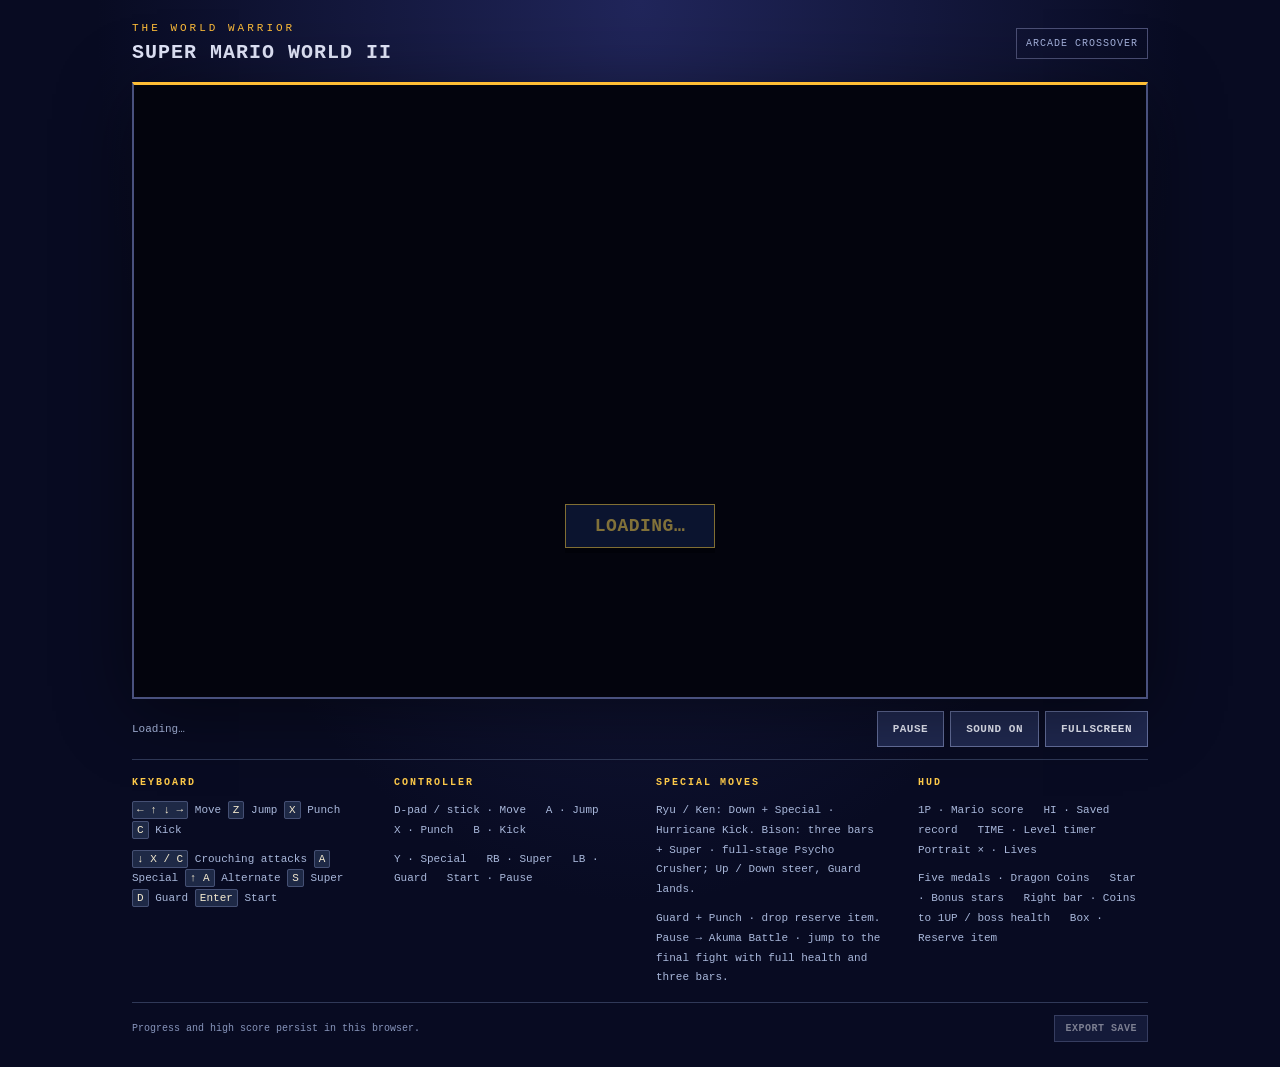
==== web/index.html @ 3e0c87c6 "Restore Mario counters in the arcade HUD" ====
<!doctype html>
<html lang="en">
<meta charset="utf-8">
<meta name="viewport" content="width=device-width,initial-scale=1">
<meta name="theme-color" content="#080b22">
<title>Super Mario World II — The World Warrior</title>
<link rel="stylesheet" href="style.css">
<main>
  <header><div><p class="eyebrow">THE WORLD WARRIOR</p><h1>SUPER MARIO WORLD II</h1></div><span class="tag">ARCADE CROSSOVER</span></header>
  <section id="cabinet" aria-label="Super Mario World II — The World Warrior">
    <canvas id="screen" width="256" height="224" tabindex="0" aria-label="Game screen. Press Enter to start. Arrow keys move, Z jumps, X punches, A performs a special, S performs a super."></canvas>
    <button id="play" class="play" disabled>LOADING…</button>
  </section>
  <nav aria-label="Game controls"><span id="status" role="status">Loading…</span><div><button id="pause">PAUSE</button><button id="mute">SOUND ON</button><button id="fullscreen">FULLSCREEN</button></div></nav>
  <section class="controls" aria-label="How to play">
    <p><strong>KEYBOARD</strong><span><kbd>← ↑ ↓ →</kbd> Move <kbd>Z</kbd> Jump <kbd>X</kbd> Punch <kbd>C</kbd> Kick</span><span><kbd>↓ X / C</kbd> Crouching attacks <kbd>A</kbd> Special <kbd>↑ A</kbd> Alternate <kbd>S</kbd> Super <kbd>D</kbd> Guard <kbd>Enter</kbd> Start</span></p>
    <p><strong>CONTROLLER</strong><span>D-pad / stick · Move &nbsp; A · Jump &nbsp; X · Punch &nbsp; B · Kick</span><span>Y · Special &nbsp; RB · Super &nbsp; LB · Guard &nbsp; Start · Pause</span></p>
    <p><strong>SPECIAL MOVES</strong><span>Ryu / Ken: Down + Special · Hurricane Kick. Bison: three bars + Super · full-stage Psycho Crusher; Up / Down steer, Guard lands.</span><span>Guard + Punch · drop reserve item. Pause → Akuma Battle · jump to the final fight with full health and three bars.</span></p>
    <p><strong>HUD</strong><span>1P · Mario score &nbsp; HI · Saved record &nbsp; TIME · Level timer &nbsp; Portrait × · Lives</span><span>Five medals · Dragon Coins &nbsp; Star · Bonus stars &nbsp; Right bar · Coins to 1UP / boss health &nbsp; Box · Reserve item</span></p>
  </section>
  <footer><span id="save-status">Progress and high score persist in this browser.</span><button id="export" disabled>EXPORT SAVE</button></footer>
</main>
<script type="module" src="app.mjs"></script>
</html>
---- web/style.css ----
:root{color-scheme:dark;font-family:ui-monospace,SFMono-Regular,Consolas,monospace;background:#080b22;color:#e4e8fc}
*{box-sizing:border-box}body{margin:0;background:radial-gradient(ellipse at top,#20255a,transparent 60%);min-height:100vh}main{max-width:1080px;margin:auto;padding:22px 32px}header{display:flex;align-items:center;justify-content:space-between;margin-bottom:18px;gap:12px}.eyebrow{color:#ffbd39;font-size:11px;letter-spacing:3px;margin:0 0 7px}h1{font-size:20px;letter-spacing:1px;margin:0;font-weight:900}.tag{font-size:10px;letter-spacing:1px;border:1px solid #4b4f75;padding:9px;color:#a5b2dd}
#cabinet{position:relative;display:flex;align-items:center;justify-content:center;min-height:224px;background:#03040d;border:2px solid #49517e;border-top:3px solid #ffbe35;box-shadow:0 12px 70px #0007}canvas{display:block;width:auto;height:min(68vh,672px);max-width:100%;aspect-ratio:256/224;object-fit:contain;image-rendering:pixelated;outline:none}canvas:focus-visible{outline:1px solid #ffcd46;outline-offset:-2px}.play{position:absolute;top:72%;left:50%;transform:translate(-50%,-50%);font-size:18px;min-width:150px;background:#142452;border-color:#ffda59;color:#ffdd66;box-shadow:0 5px 0 #0008}button{font:inherit;font-size:11px;font-weight:bold;letter-spacing:.5px;cursor:pointer;color:#eff2ff;background:#202951;border:1px solid #65709e;padding:11px 15px}button:hover{color:#ffe06b;border-color:#ffcf4f}button:focus-visible{outline:2px solid #ffe173;outline-offset:3px}button:disabled{opacity:.5;cursor:wait}[hidden]{display:none!important}
nav{display:flex;justify-content:space-between;align-items:center;padding:12px 0;border-bottom:1px solid #303958;gap:10px}nav>div{display:flex;gap:6px}#status{font-size:11px;color:#a9b8df}#status[data-error]{color:#ff8e86}.controls{display:flex;gap:32px;padding:14px 0}.controls p{flex:1;margin:0;display:flex;flex-direction:column;gap:9px;font-size:11px;line-height:1.8;color:#a9b8db}.controls strong{font-size:10px;letter-spacing:2px;color:#ffcb4a}kbd{font:inherit;color:#f5ebd0;background:#1e2946;border:1px solid #455074;padding:2px 4px;border-radius:2px}footer{display:flex;justify-content:space-between;align-items:center;gap:16px;color:#8795bb;font-size:10px;border-top:1px solid #303958;padding-top:12px}footer button{font-size:10px;padding:7px 10px}#cabinet:fullscreen{border:0;width:100vw;height:100vh}#cabinet:fullscreen canvas{height:100vh;width:auto;max-width:100vw}
@media(max-width:700px){main{padding:16px 12px}h1{font-size:15px}.tag{display:none}canvas{width:100%;height:auto;max-height:70vh}nav{flex-wrap:wrap}.controls{flex-direction:column;gap:18px}nav button{padding:10px}footer{align-items:flex-start}}
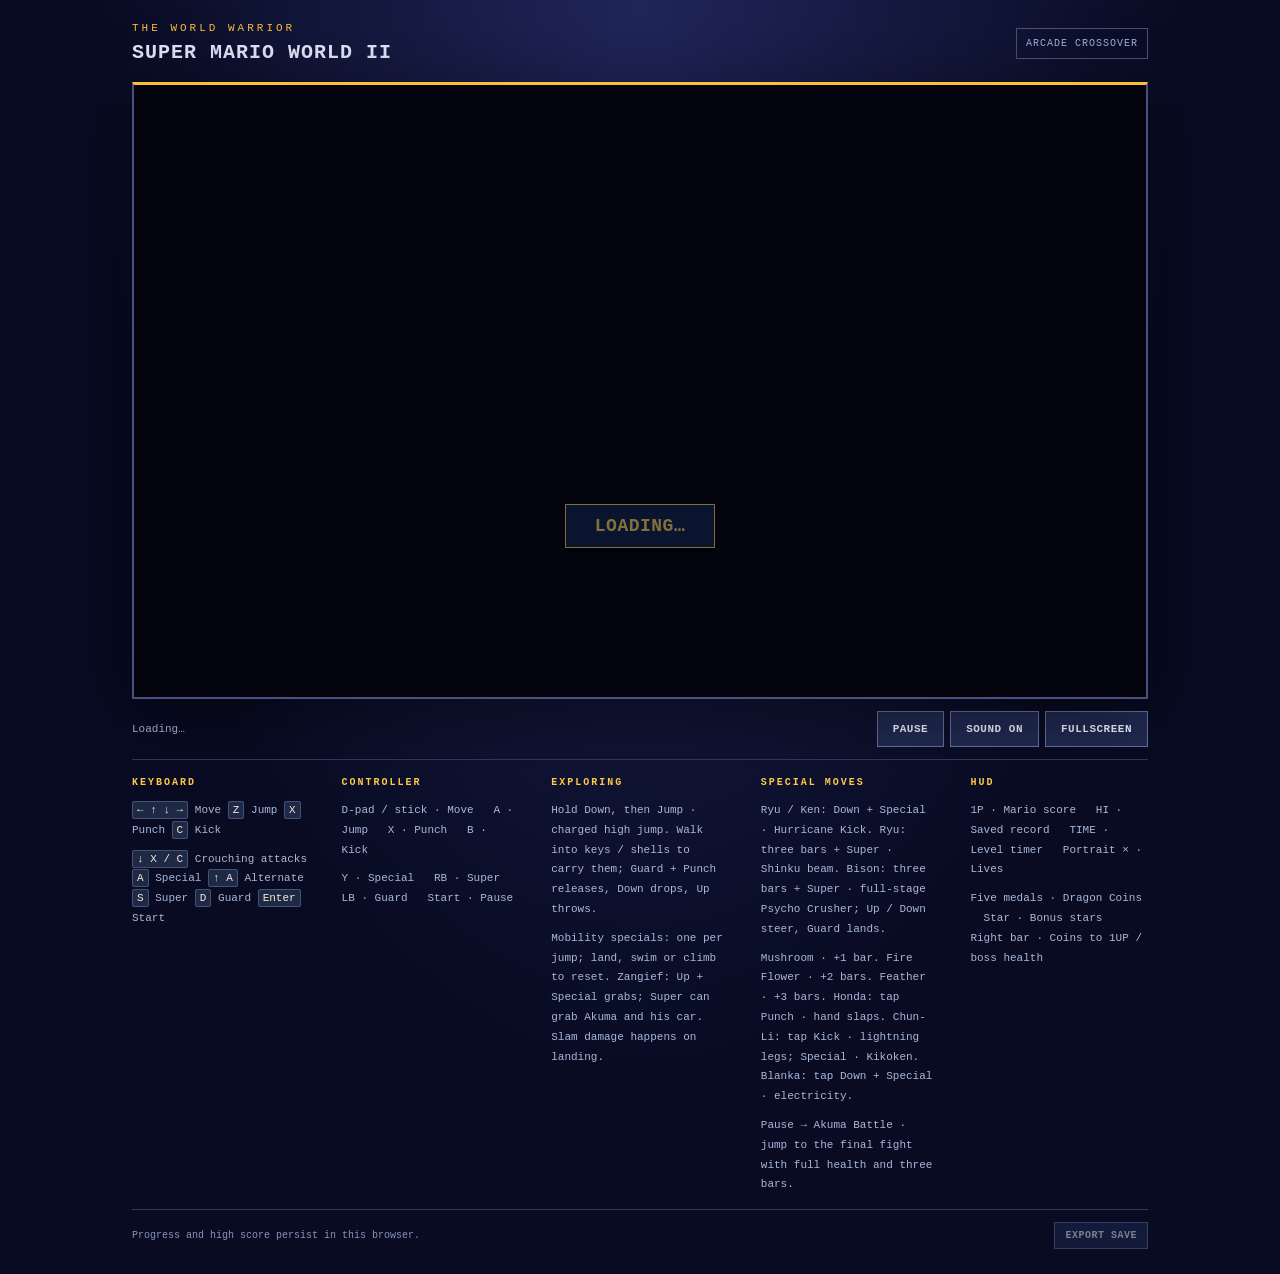
==== commit b8892a47: "Fix fighter specials, grounded animation, grapples and final battle pacing" ====
--- a/web/index.html
+++ b/web/index.html
@@ -15,8 +15,9 @@
   <section class="controls" aria-label="How to play">
     <p><strong>KEYBOARD</strong><span><kbd>← ↑ ↓ →</kbd> Move <kbd>Z</kbd> Jump <kbd>X</kbd> Punch <kbd>C</kbd> Kick</span><span><kbd>↓ X / C</kbd> Crouching attacks <kbd>A</kbd> Special <kbd>↑ A</kbd> Alternate <kbd>S</kbd> Super <kbd>D</kbd> Guard <kbd>Enter</kbd> Start</span></p>
     <p><strong>CONTROLLER</strong><span>D-pad / stick · Move &nbsp; A · Jump &nbsp; X · Punch &nbsp; B · Kick</span><span>Y · Special &nbsp; RB · Super &nbsp; LB · Guard &nbsp; Start · Pause</span></p>
-    <p><strong>SPECIAL MOVES</strong><span>Ryu / Ken: Down + Special · Hurricane Kick. Bison: three bars + Super · full-stage Psycho Crusher; Up / Down steer, Guard lands.</span><span>Guard + Punch · drop reserve item. Pause → Akuma Battle · jump to the final fight with full health and three bars.</span></p>
-    <p><strong>HUD</strong><span>1P · Mario score &nbsp; HI · Saved record &nbsp; TIME · Level timer &nbsp; Portrait × · Lives</span><span>Five medals · Dragon Coins &nbsp; Star · Bonus stars &nbsp; Right bar · Coins to 1UP / boss health &nbsp; Box · Reserve item</span></p>
+    <p><strong>EXPLORING</strong><span>Hold Down, then Jump · charged high jump. Walk into keys / shells to carry them; Guard + Punch releases, Down drops, Up throws.</span><span>Mobility specials: one per jump; land, swim or climb to reset. Zangief: Up + Special grabs; Super can grab Akuma and his car. Slam damage happens on landing.</span></p>
+    <p><strong>SPECIAL MOVES</strong><span>Ryu / Ken: Down + Special · Hurricane Kick. Ryu: three bars + Super · Shinku beam. Bison: three bars + Super · full-stage Psycho Crusher; Up / Down steer, Guard lands.</span><span>Mushroom · +1 bar. Fire Flower · +2 bars. Feather · +3 bars. Honda: tap Punch · hand slaps. Chun-Li: tap Kick · lightning legs; Special · Kikoken. Blanka: tap Down + Special · electricity.</span><span>Pause → Akuma Battle · jump to the final fight with full health and three bars.</span></p>
+    <p><strong>HUD</strong><span>1P · Mario score &nbsp; HI · Saved record &nbsp; TIME · Level timer &nbsp; Portrait × · Lives</span><span>Five medals · Dragon Coins &nbsp; Star · Bonus stars &nbsp; Right bar · Coins to 1UP / boss health</span></p>
   </section>
   <footer><span id="save-status">Progress and high score persist in this browser.</span><button id="export" disabled>EXPORT SAVE</button></footer>
 </main>
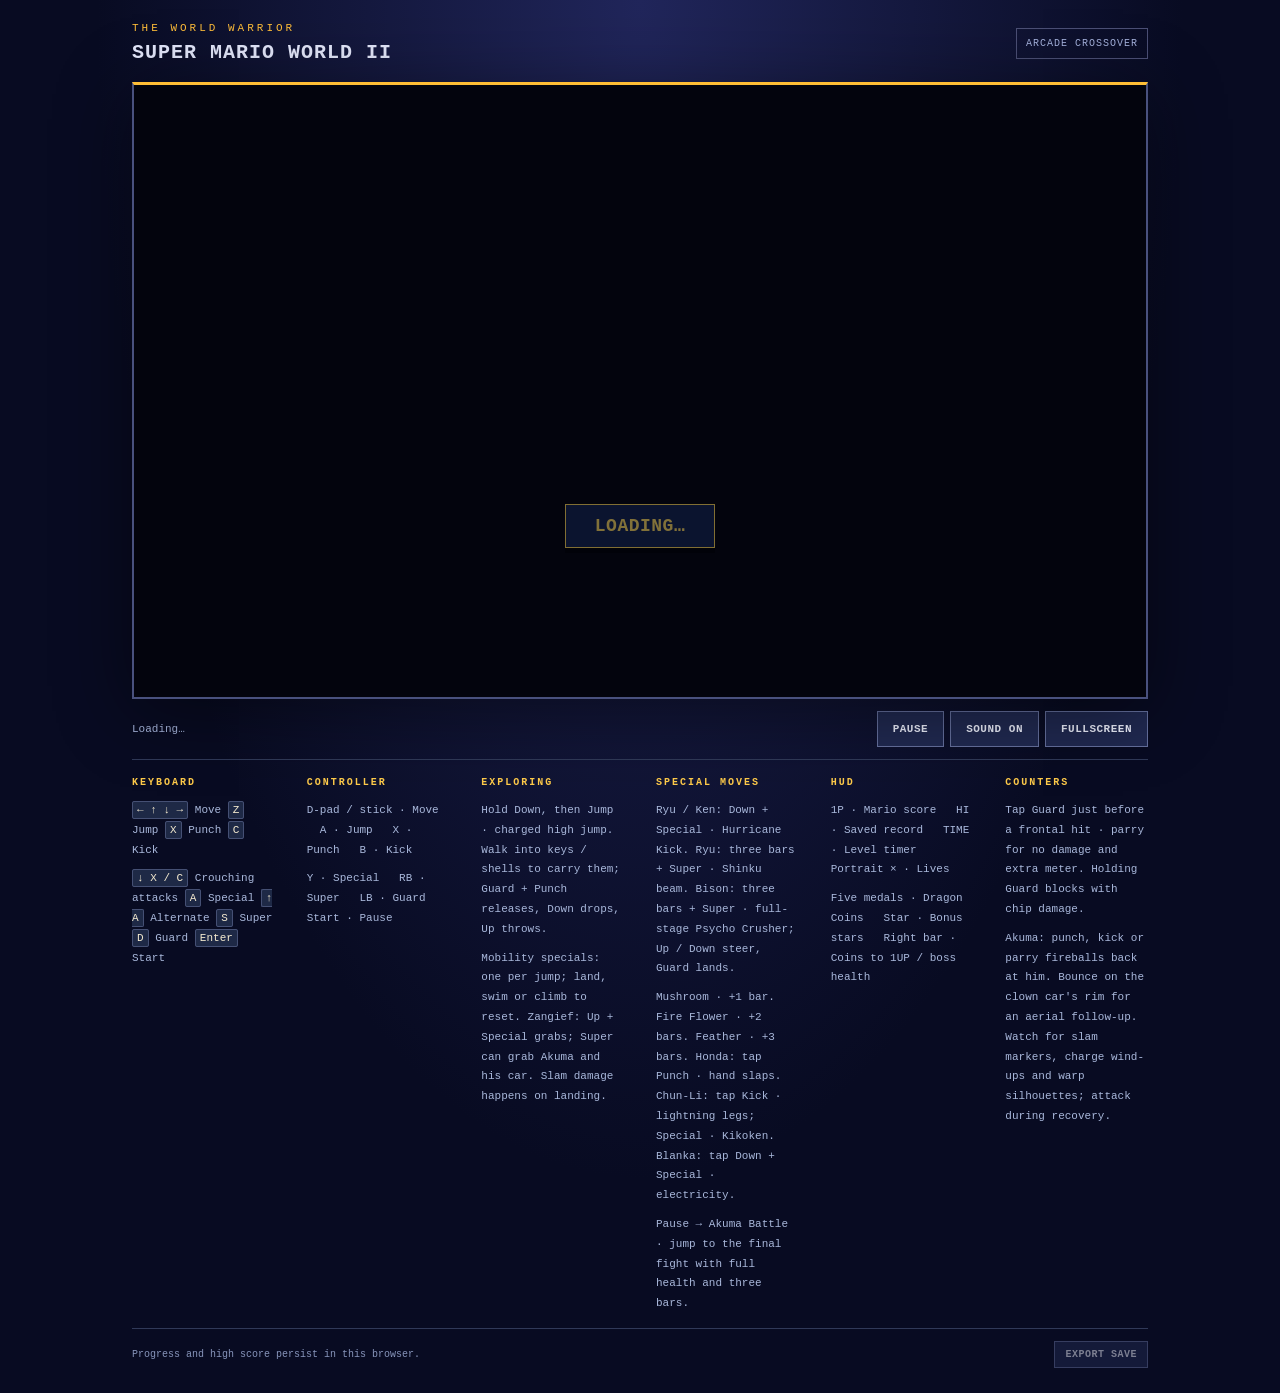
==== commit 772d2ac0: "Polish fighter animation and add phased Akuma battle with counters" ====
--- a/web/index.html
+++ b/web/index.html
@@ -18,6 +18,7 @@
     <p><strong>EXPLORING</strong><span>Hold Down, then Jump · charged high jump. Walk into keys / shells to carry them; Guard + Punch releases, Down drops, Up throws.</span><span>Mobility specials: one per jump; land, swim or climb to reset. Zangief: Up + Special grabs; Super can grab Akuma and his car. Slam damage happens on landing.</span></p>
     <p><strong>SPECIAL MOVES</strong><span>Ryu / Ken: Down + Special · Hurricane Kick. Ryu: three bars + Super · Shinku beam. Bison: three bars + Super · full-stage Psycho Crusher; Up / Down steer, Guard lands.</span><span>Mushroom · +1 bar. Fire Flower · +2 bars. Feather · +3 bars. Honda: tap Punch · hand slaps. Chun-Li: tap Kick · lightning legs; Special · Kikoken. Blanka: tap Down + Special · electricity.</span><span>Pause → Akuma Battle · jump to the final fight with full health and three bars.</span></p>
     <p><strong>HUD</strong><span>1P · Mario score &nbsp; HI · Saved record &nbsp; TIME · Level timer &nbsp; Portrait × · Lives</span><span>Five medals · Dragon Coins &nbsp; Star · Bonus stars &nbsp; Right bar · Coins to 1UP / boss health</span></p>
+    <p><strong>COUNTERS</strong><span>Tap Guard just before a frontal hit · parry for no damage and extra meter. Holding Guard blocks with chip damage.</span><span>Akuma: punch, kick or parry fireballs back at him. Bounce on the clown car's rim for an aerial follow-up. Watch for slam markers, charge wind-ups and warp silhouettes; attack during recovery.</span></p>
   </section>
   <footer><span id="save-status">Progress and high score persist in this browser.</span><button id="export" disabled>EXPORT SAVE</button></footer>
 </main>
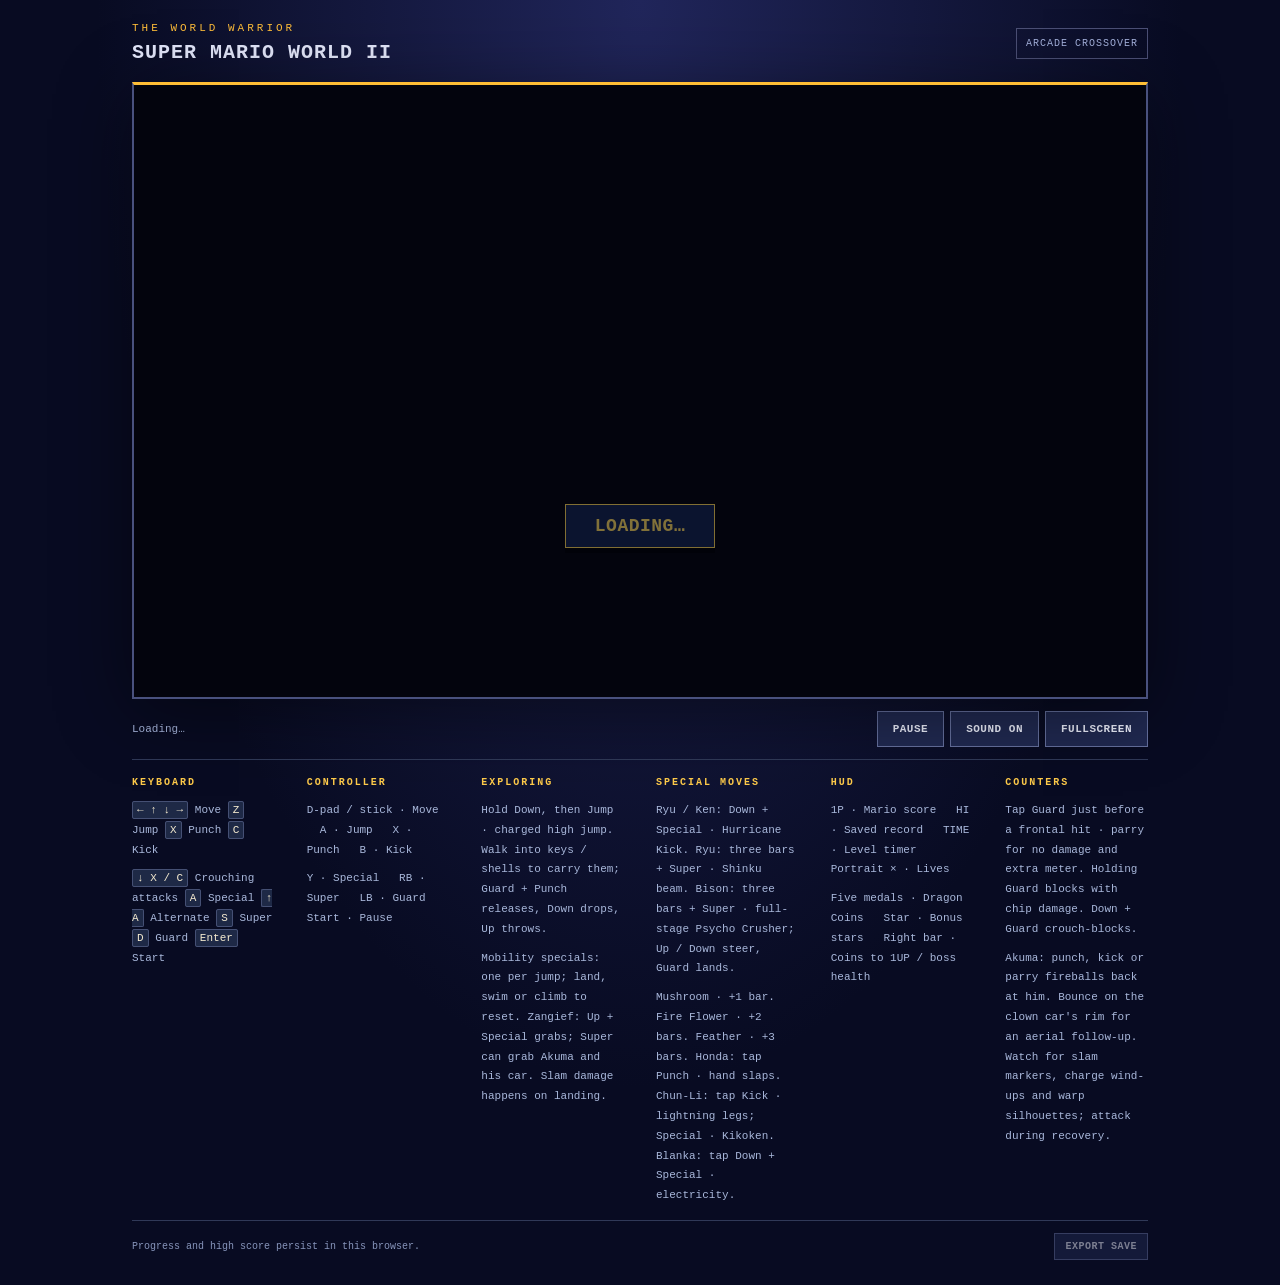
==== commit b1e065f7: "Add fighter endings, phone controls and debug-gated menus" ====
--- a/web/index.html
+++ b/web/index.html
@@ -1,7 +1,9 @@
 <!doctype html>
 <html lang="en">
 <meta charset="utf-8">
-<meta name="viewport" content="width=device-width,initial-scale=1">
+<meta name="viewport" content="width=device-width,initial-scale=1,viewport-fit=cover">
+<meta name="apple-mobile-web-app-capable" content="yes">
+<meta name="apple-mobile-web-app-status-bar-style" content="black-translucent">
 <meta name="theme-color" content="#080b22">
 <title>Super Mario World II — The World Warrior</title>
 <link rel="stylesheet" href="style.css">
@@ -10,15 +12,23 @@
   <section id="cabinet" aria-label="Super Mario World II — The World Warrior">
     <canvas id="screen" width="256" height="224" tabindex="0" aria-label="Game screen. Press Enter to start. Arrow keys move, Z jumps, X punches, A performs a special, S performs a super."></canvas>
     <button id="play" class="play" disabled>LOADING…</button>
+    <div id="touch-controls" hidden aria-label="Touch game controls">
+      <div class="touch-menu"><button data-key="Escape" aria-label="Back">BACK</button><button data-key="Enter" aria-label="Start or pause">START</button><button id="touch-expand" aria-label="Expand or restore game">EXPAND</button></div>
+      <div class="touch-dpad" data-dpad aria-label="Movement pad; slide for diagonals">
+        <button data-key="ArrowUp" aria-label="Up">▲</button><button data-key="ArrowLeft" aria-label="Left">◀</button><span></span><button data-key="ArrowRight" aria-label="Right">▶</button><button data-key="ArrowDown" aria-label="Down">▼</button>
+      </div>
+      <div class="touch-actions"><button data-key="KeyD">GUARD</button><button data-key="KeyA">SPECIAL</button><button data-key="KeyS">SUPER</button><button data-key="KeyX">PUNCH</button><button data-key="KeyC">KICK</button><button data-key="KeyZ" class="touch-jump">JUMP</button></div>
+    </div>
   </section>
   <nav aria-label="Game controls"><span id="status" role="status">Loading…</span><div><button id="pause">PAUSE</button><button id="mute">SOUND ON</button><button id="fullscreen">FULLSCREEN</button></div></nav>
   <section class="controls" aria-label="How to play">
+    <p class="phone-help"><strong>TOUCH</strong><span>Hold the direction pad and an attack together. Slide diagonally for special motions. START opens menus; JUMP confirms. Turn your phone sideways for a larger play area.</span></p>
     <p><strong>KEYBOARD</strong><span><kbd>← ↑ ↓ →</kbd> Move <kbd>Z</kbd> Jump <kbd>X</kbd> Punch <kbd>C</kbd> Kick</span><span><kbd>↓ X / C</kbd> Crouching attacks <kbd>A</kbd> Special <kbd>↑ A</kbd> Alternate <kbd>S</kbd> Super <kbd>D</kbd> Guard <kbd>Enter</kbd> Start</span></p>
     <p><strong>CONTROLLER</strong><span>D-pad / stick · Move &nbsp; A · Jump &nbsp; X · Punch &nbsp; B · Kick</span><span>Y · Special &nbsp; RB · Super &nbsp; LB · Guard &nbsp; Start · Pause</span></p>
     <p><strong>EXPLORING</strong><span>Hold Down, then Jump · charged high jump. Walk into keys / shells to carry them; Guard + Punch releases, Down drops, Up throws.</span><span>Mobility specials: one per jump; land, swim or climb to reset. Zangief: Up + Special grabs; Super can grab Akuma and his car. Slam damage happens on landing.</span></p>
-    <p><strong>SPECIAL MOVES</strong><span>Ryu / Ken: Down + Special · Hurricane Kick. Ryu: three bars + Super · Shinku beam. Bison: three bars + Super · full-stage Psycho Crusher; Up / Down steer, Guard lands.</span><span>Mushroom · +1 bar. Fire Flower · +2 bars. Feather · +3 bars. Honda: tap Punch · hand slaps. Chun-Li: tap Kick · lightning legs; Special · Kikoken. Blanka: tap Down + Special · electricity.</span><span>Pause → Akuma Battle · jump to the final fight with full health and three bars.</span></p>
+    <p><strong>SPECIAL MOVES</strong><span>Ryu / Ken: Down + Special · Hurricane Kick. Ryu: three bars + Super · Shinku beam. Bison: three bars + Super · full-stage Psycho Crusher; Up / Down steer, Guard lands.</span><span>Mushroom · +1 bar. Fire Flower · +2 bars. Feather · +3 bars. Honda: tap Punch · hand slaps. Chun-Li: tap Kick · lightning legs; Special · Kikoken. Blanka: tap Down + Special · electricity.</span><span data-debug hidden>Pause → Akuma Battle · jump to the final fight with full health and three bars.</span></p>
     <p><strong>HUD</strong><span>1P · Mario score &nbsp; HI · Saved record &nbsp; TIME · Level timer &nbsp; Portrait × · Lives</span><span>Five medals · Dragon Coins &nbsp; Star · Bonus stars &nbsp; Right bar · Coins to 1UP / boss health</span></p>
-    <p><strong>COUNTERS</strong><span>Tap Guard just before a frontal hit · parry for no damage and extra meter. Holding Guard blocks with chip damage.</span><span>Akuma: punch, kick or parry fireballs back at him. Bounce on the clown car's rim for an aerial follow-up. Watch for slam markers, charge wind-ups and warp silhouettes; attack during recovery.</span></p>
+    <p><strong>COUNTERS</strong><span>Tap Guard just before a frontal hit · parry for no damage and extra meter. Holding Guard blocks with chip damage. Down + Guard crouch-blocks.</span><span>Akuma: punch, kick or parry fireballs back at him. Bounce on the clown car's rim for an aerial follow-up. Watch for slam markers, charge wind-ups and warp silhouettes; attack during recovery.</span></p>
   </section>
   <footer><span id="save-status">Progress and high score persist in this browser.</span><button id="export" disabled>EXPORT SAVE</button></footer>
 </main>
--- a/web/style.css
+++ b/web/style.css
@@ -3,3 +3,34 @@
 #cabinet{position:relative;display:flex;align-items:center;justify-content:center;min-height:224px;background:#03040d;border:2px solid #49517e;border-top:3px solid #ffbe35;box-shadow:0 12px 70px #0007}canvas{display:block;width:auto;height:min(68vh,672px);max-width:100%;aspect-ratio:256/224;object-fit:contain;image-rendering:pixelated;outline:none}canvas:focus-visible{outline:1px solid #ffcd46;outline-offset:-2px}.play{position:absolute;top:72%;left:50%;transform:translate(-50%,-50%);font-size:18px;min-width:150px;background:#142452;border-color:#ffda59;color:#ffdd66;box-shadow:0 5px 0 #0008}button{font:inherit;font-size:11px;font-weight:bold;letter-spacing:.5px;cursor:pointer;color:#eff2ff;background:#202951;border:1px solid #65709e;padding:11px 15px}button:hover{color:#ffe06b;border-color:#ffcf4f}button:focus-visible{outline:2px solid #ffe173;outline-offset:3px}button:disabled{opacity:.5;cursor:wait}[hidden]{display:none!important}
 nav{display:flex;justify-content:space-between;align-items:center;padding:12px 0;border-bottom:1px solid #303958;gap:10px}nav>div{display:flex;gap:6px}#status{font-size:11px;color:#a9b8df}#status[data-error]{color:#ff8e86}.controls{display:flex;gap:32px;padding:14px 0}.controls p{flex:1;margin:0;display:flex;flex-direction:column;gap:9px;font-size:11px;line-height:1.8;color:#a9b8db}.controls strong{font-size:10px;letter-spacing:2px;color:#ffcb4a}kbd{font:inherit;color:#f5ebd0;background:#1e2946;border:1px solid #455074;padding:2px 4px;border-radius:2px}footer{display:flex;justify-content:space-between;align-items:center;gap:16px;color:#8795bb;font-size:10px;border-top:1px solid #303958;padding-top:12px}footer button{font-size:10px;padding:7px 10px}#cabinet:fullscreen{border:0;width:100vw;height:100vh}#cabinet:fullscreen canvas{height:100vh;width:auto;max-width:100vw}
 @media(max-width:700px){main{padding:16px 12px}h1{font-size:15px}.tag{display:none}canvas{width:100%;height:auto;max-height:70vh}nav{flex-wrap:wrap}.controls{flex-direction:column;gap:18px}nav button{padding:10px}footer{align-items:flex-start}}
+.phone-help{display:none!important}
+#touch-controls{touch-action:none;user-select:none;-webkit-user-select:none;-webkit-touch-callout:none}
+#touch-controls button,.touch-dpad{touch-action:none}
+.phone .phone-help{display:flex!important}
+.phone main{padding:12px max(10px,env(safe-area-inset-right)) max(12px,env(safe-area-inset-bottom)) max(10px,env(safe-area-inset-left))}
+.phone header{margin-bottom:10px}.phone header h1{font-size:14px}.phone .tag{display:none}
+.phone #cabinet{flex-direction:column;overflow:hidden;touch-action:none}
+.phone #screen{width:100%;height:auto;max-height:58svh;flex:none}
+.phone .play{top:38%;z-index:3;min-height:48px}
+.phone #touch-controls{width:100%;display:grid;grid-template-columns:1fr 1.25fr;grid-template-rows:44px 144px;align-items:center;gap:8px;padding:8px 8px max(10px,env(safe-area-inset-bottom));background:#0d142a}
+.touch-menu{grid-column:1/-1;display:flex;gap:8px;justify-content:center}
+.touch-menu button{padding:7px 14px;min-width:64px;min-height:44px;font-size:10px}
+.touch-dpad{width:144px;height:144px;display:grid;grid-template-columns:repeat(3,48px);grid-template-rows:repeat(3,48px);border-radius:50%;background:#1c2543;justify-self:center}
+.touch-dpad button{padding:0;font-size:20px;background:#313b60;border:1px solid #69789b;min-width:44px;min-height:44px}
+.touch-dpad button:first-child{grid-column:2}.touch-dpad button:nth-child(2){grid-column:1;grid-row:2}.touch-dpad span{grid-column:2;grid-row:2;background:#313b60}.touch-dpad button:nth-child(4){grid-column:3;grid-row:2}.touch-dpad button:last-child{grid-column:2;grid-row:3}
+.touch-actions{display:grid;grid-template-columns:repeat(3,minmax(44px,1fr));gap:7px;max-width:228px;width:100%;justify-self:end}
+.touch-actions button{padding:0 2px;min-width:44px;height:56px;border-radius:12px;font-size:9px;letter-spacing:0;color:#e8eaff;background:#273963;border:2px solid #6379a5;box-shadow:0 3px 0 #060913}
+.touch-actions .touch-jump{color:#fff2bd;background:#634924;border-color:#e2b450}.touch-actions [data-key=KeyS]{background:#532c66;border-color:#bd7ee1}
+#touch-controls button.pressed{background:#6579ad;border-color:#fff4bc;color:#fff;transform:translateY(2px);box-shadow:none}
+.game-expanded{overflow:hidden}#cabinet.expanded{position:fixed;inset:0;z-index:100;width:100%;height:100dvh;border:0;padding:env(safe-area-inset-top) env(safe-area-inset-right) env(safe-area-inset-bottom) env(safe-area-inset-left)}
+@media(orientation:landscape){
+ .phone main{padding-top:6px}.phone header,.phone nav #status{display:none}
+ .phone #cabinet,.phone #cabinet:fullscreen{display:grid;grid-template-columns:minmax(146px,1fr) auto minmax(174px,1fr);height:calc(100svh - 58px);min-height:224px;padding:0 max(6px,env(safe-area-inset-right)) 0 max(6px,env(safe-area-inset-left))}
+ .phone #cabinet.expanded,.phone #cabinet:fullscreen{height:100dvh;padding-top:env(safe-area-inset-top);padding-bottom:env(safe-area-inset-bottom)}
+ .phone #screen{grid-column:2;grid-row:1;height:100%;width:auto;max-width:calc(100vw - 336px - env(safe-area-inset-left) - env(safe-area-inset-right));max-height:100%;object-fit:contain}
+ .phone #touch-controls{display:contents}.phone .touch-dpad{grid-column:1;grid-row:1;align-self:center;transform:translateY(15px)}
+ .phone .touch-menu{position:absolute;left:max(12px,env(safe-area-inset-left));top:12px;gap:4px;max-width:142px;flex-wrap:wrap}.phone .touch-menu button{font-size:9px;padding:6px;min-width:60px}
+ .phone .touch-actions{grid-column:3;grid-row:1;padding-left:8px;align-self:center}
+ .phone .play{top:50%;font-size:14px;min-width:120px}.phone nav{padding:8px 0;justify-content:center}
+}
+@media(orientation:portrait){.phone #cabinet.expanded #screen,.phone #cabinet:fullscreen #screen{max-height:calc(100dvh - 232px - env(safe-area-inset-top) - env(safe-area-inset-bottom))}}
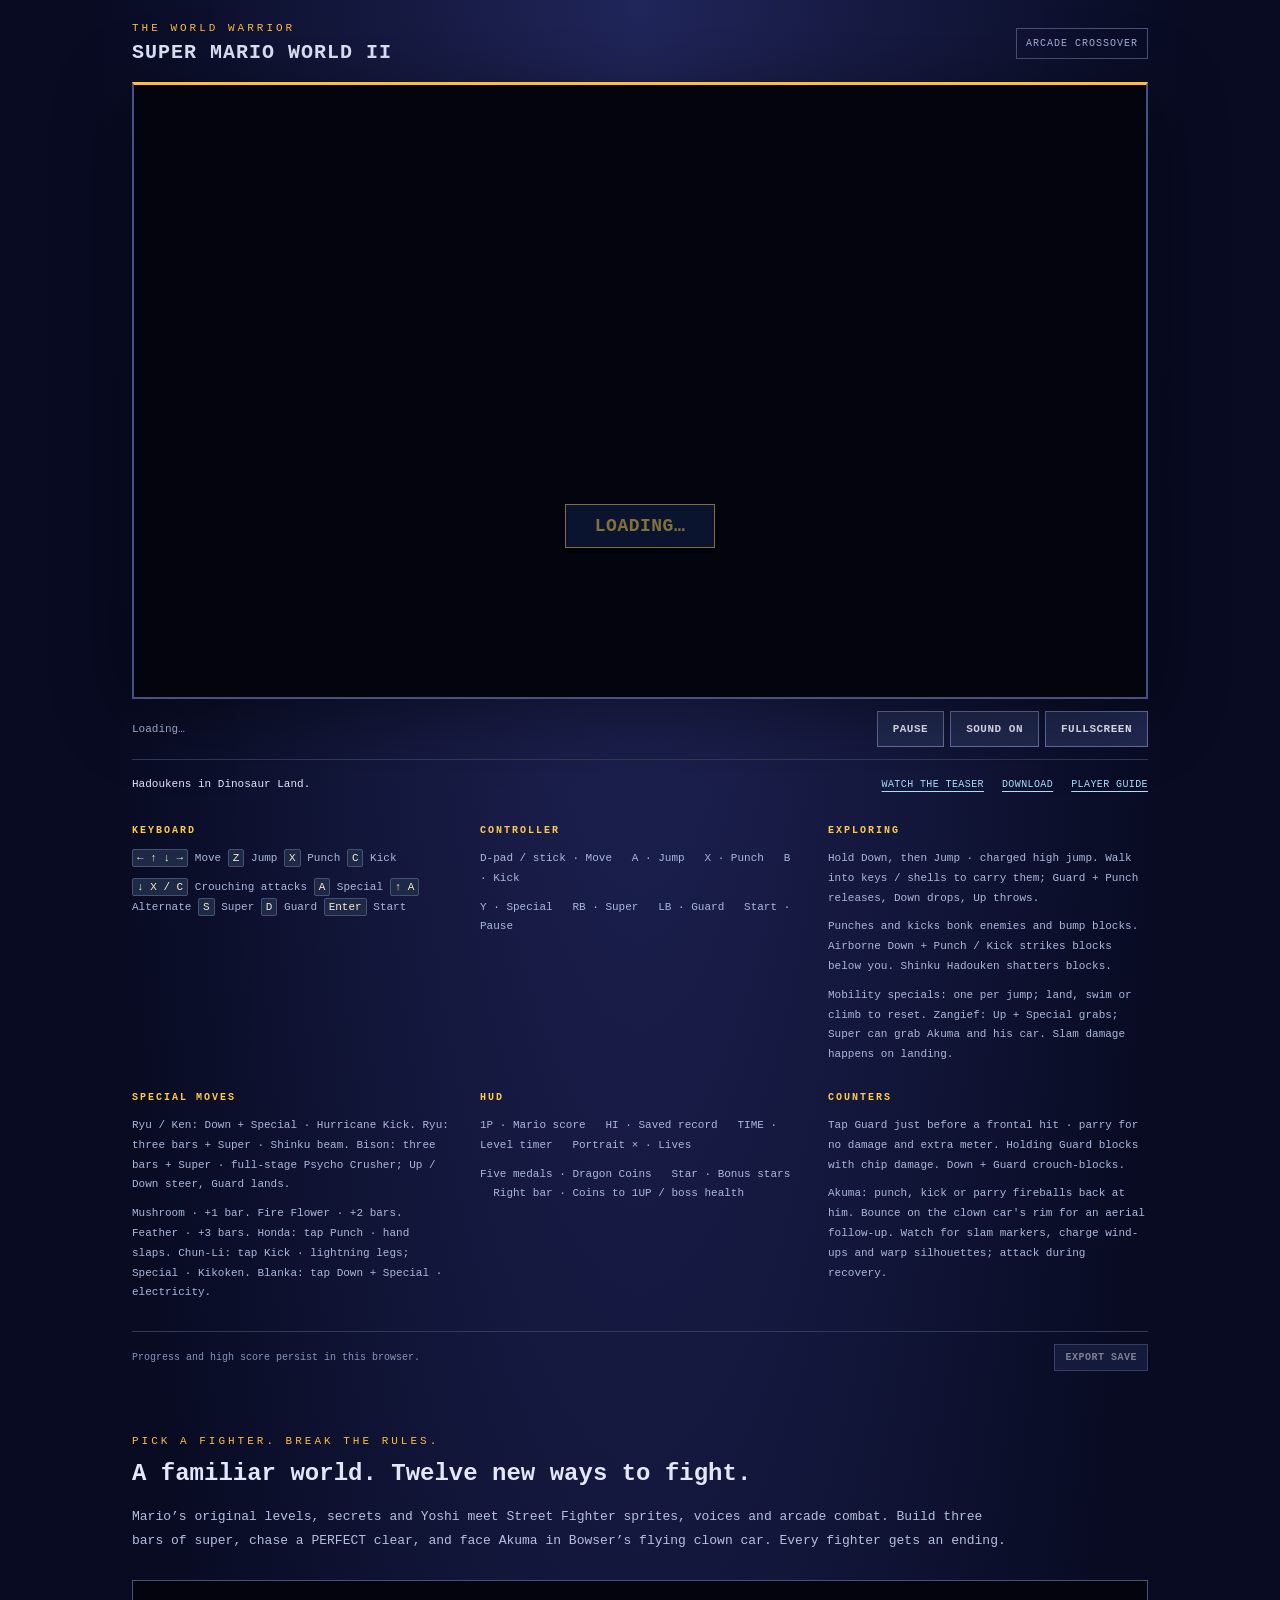
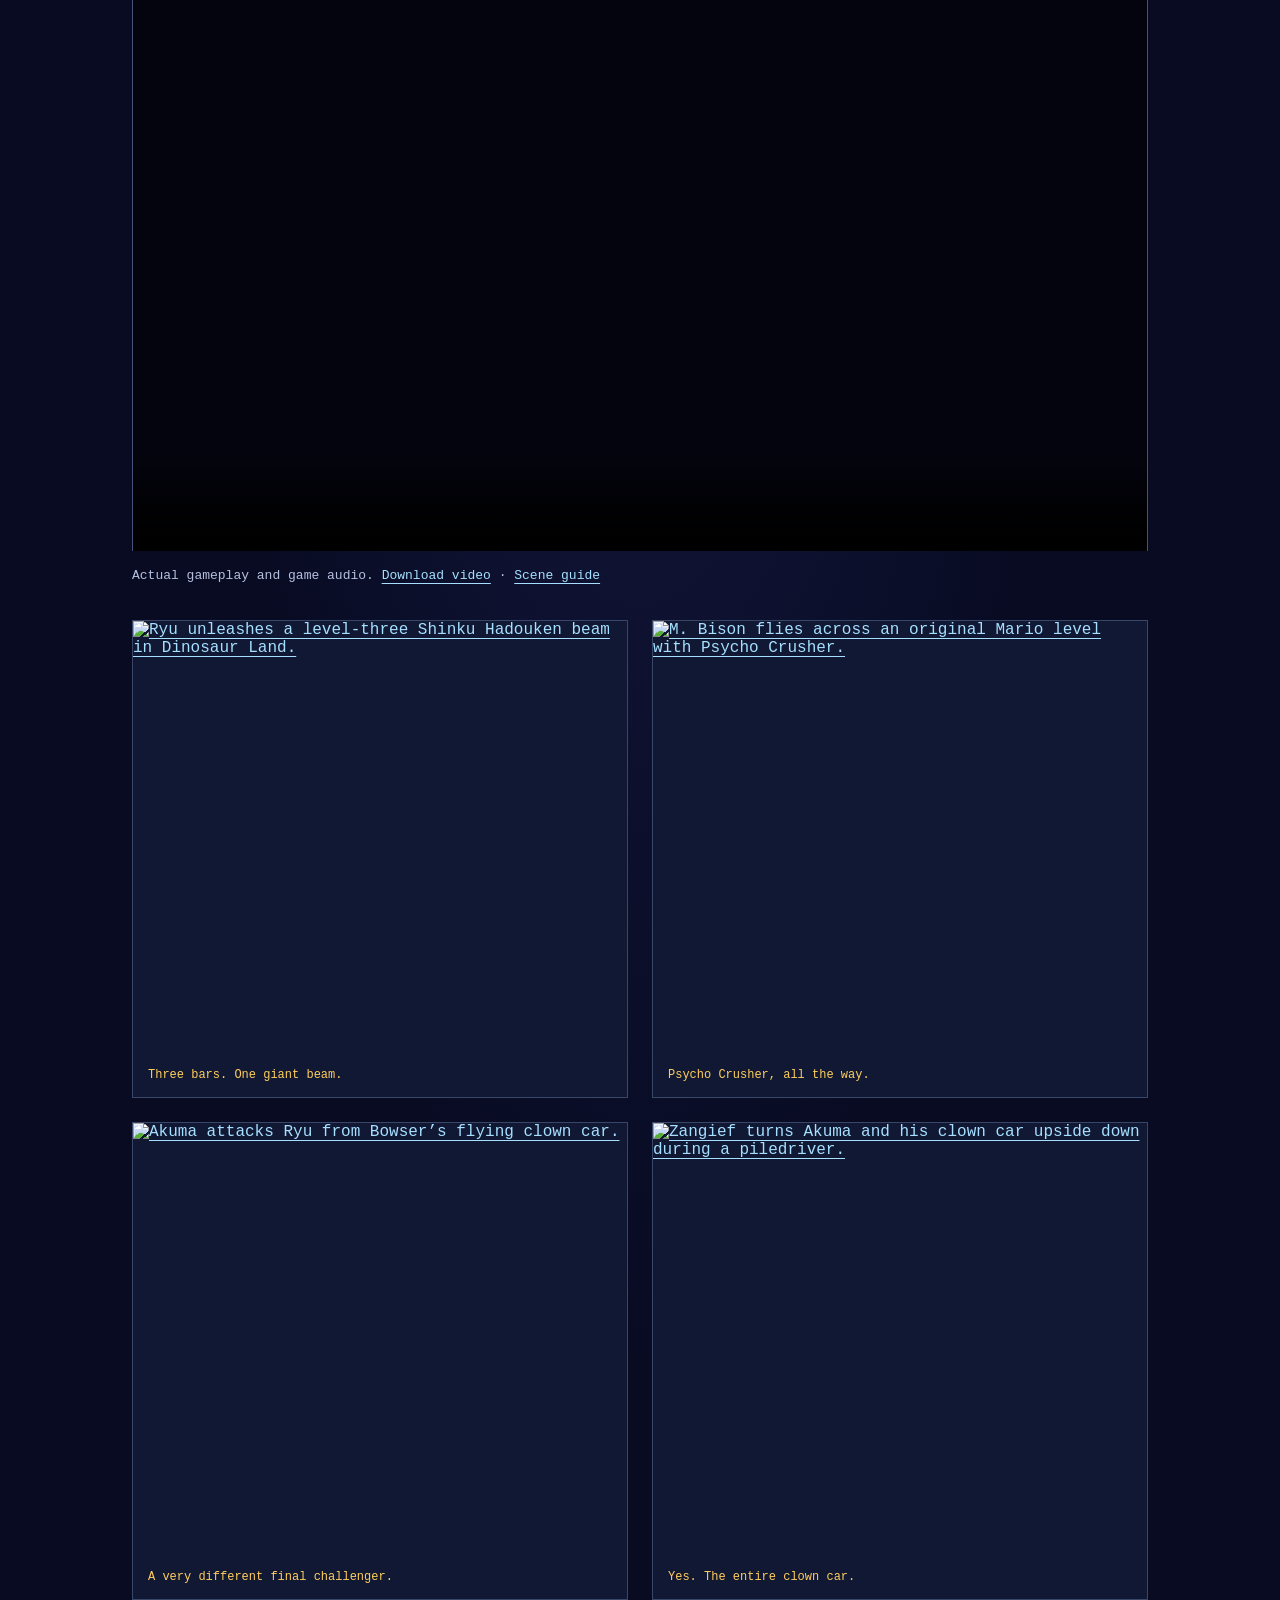
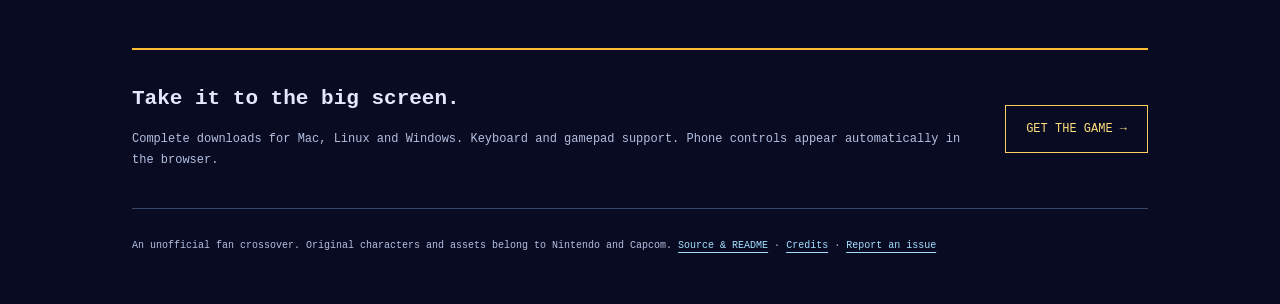
==== commit 784be962: "Add gameplay teaser, player-facing site and desktop release guides" ====
--- a/web/index.html
+++ b/web/index.html
@@ -1,12 +1,34 @@
 <!doctype html>
 <html lang="en">
+<head>
 <meta charset="utf-8">
 <meta name="viewport" content="width=device-width,initial-scale=1,viewport-fit=cover">
 <meta name="apple-mobile-web-app-capable" content="yes">
 <meta name="apple-mobile-web-app-status-bar-style" content="black-translucent">
 <meta name="theme-color" content="#080b22">
 <title>Super Mario World II — The World Warrior</title>
+<meta name="description" content="Hadoukens in Dinosaur Land. Play twelve Street Fighter fighters through Super Mario World, with three-bar supers, an Akuma finale and character endings. Play free in your browser or download for Mac, Linux and Windows.">
+<link rel="canonical" href="https://mikolalysenko.github.io/smw-street-fighter/">
+<meta property="og:type" content="website">
+<meta property="og:title" content="Super Mario World II — The World Warrior">
+<meta property="og:description" content="Pick a fighter. Break the rules. Twelve world warriors, Mario’s original levels and a very different final boss.">
+<meta property="og:url" content="https://mikolalysenko.github.io/smw-street-fighter/">
+<meta property="og:image" content="https://mikolalysenko.github.io/smw-street-fighter/media/og-image.jpg">
+<meta property="og:image:width" content="1200">
+<meta property="og:image:height" content="630">
+<meta property="og:image:alt" content="Ryu fires a giant Shinku Hadouken across Dinosaur Land.">
+<meta name="twitter:card" content="summary_large_image">
+<meta name="twitter:title" content="Super Mario World II — The World Warrior">
+<meta name="twitter:description" content="Hadoukens in Dinosaur Land. Play in your browser or download for desktop.">
+<meta name="twitter:image" content="https://mikolalysenko.github.io/smw-street-fighter/media/og-image.jpg">
+<link rel="icon" type="image/png" sizes="32x32" href="media/favicon.png">
+<link rel="apple-touch-icon" sizes="180x180" href="media/apple-touch-icon.png">
 <link rel="stylesheet" href="style.css">
+<script type="application/ld+json">
+{"@context":"https://schema.org","@type":"VideoGame","name":"Super Mario World II — The World Warrior","url":"https://mikolalysenko.github.io/smw-street-fighter/","image":"https://mikolalysenko.github.io/smw-street-fighter/media/og-image.jpg","description":"An unofficial arcade crossover: twelve Street Fighter fighters in Mario’s original world, with supers and an Akuma finale.","genre":["Platformer","Fighting"],"playMode":"SinglePlayer","gamePlatform":["Web browser","macOS","Linux","Windows"],"trailer":{"@type":"VideoObject","name":"Super Mario World II — The World Warrior gameplay teaser","description":"Actual gameplay: character select, Shinku Hadouken, Lightning Legs, Psycho Crusher, Akuma and a clown-car piledriver.","thumbnailUrl":"https://mikolalysenko.github.io/smw-street-fighter/media/cover.jpg","contentUrl":"https://mikolalysenko.github.io/smw-street-fighter/media/teaser.mp4","uploadDate":"2026-10-12","duration":"PT53S"}}
+</script>
+</head>
+<body>
 <main>
   <header><div><p class="eyebrow">THE WORLD WARRIOR</p><h1>SUPER MARIO WORLD II</h1></div><span class="tag">ARCADE CROSSOVER</span></header>
   <section id="cabinet" aria-label="Super Mario World II — The World Warrior">
@@ -21,16 +43,36 @@
     </div>
   </section>
   <nav aria-label="Game controls"><span id="status" role="status">Loading…</span><div><button id="pause">PAUSE</button><button id="mute">SOUND ON</button><button id="fullscreen">FULLSCREEN</button></div></nav>
+  <div class="product-links"><span>Hadoukens in Dinosaur Land.</span><a href="#teaser">WATCH THE TEASER</a><a href="https://github.com/mikolalysenko/smw-street-fighter/releases/latest">DOWNLOAD</a><a href="https://github.com/mikolalysenko/smw-street-fighter/blob/main/docs/PLAYING.md">PLAYER GUIDE</a></div>
   <section class="controls" aria-label="How to play">
     <p class="phone-help"><strong>TOUCH</strong><span>Hold the direction pad and an attack together. Slide diagonally for special motions. START opens menus; JUMP confirms. Turn your phone sideways for a larger play area.</span></p>
     <p><strong>KEYBOARD</strong><span><kbd>← ↑ ↓ →</kbd> Move <kbd>Z</kbd> Jump <kbd>X</kbd> Punch <kbd>C</kbd> Kick</span><span><kbd>↓ X / C</kbd> Crouching attacks <kbd>A</kbd> Special <kbd>↑ A</kbd> Alternate <kbd>S</kbd> Super <kbd>D</kbd> Guard <kbd>Enter</kbd> Start</span></p>
     <p><strong>CONTROLLER</strong><span>D-pad / stick · Move &nbsp; A · Jump &nbsp; X · Punch &nbsp; B · Kick</span><span>Y · Special &nbsp; RB · Super &nbsp; LB · Guard &nbsp; Start · Pause</span></p>
-    <p><strong>EXPLORING</strong><span>Hold Down, then Jump · charged high jump. Walk into keys / shells to carry them; Guard + Punch releases, Down drops, Up throws.</span><span>Mobility specials: one per jump; land, swim or climb to reset. Zangief: Up + Special grabs; Super can grab Akuma and his car. Slam damage happens on landing.</span></p>
+    <p><strong>EXPLORING</strong><span>Hold Down, then Jump · charged high jump. Walk into keys / shells to carry them; Guard + Punch releases, Down drops, Up throws.</span><span>Punches and kicks bonk enemies and bump blocks. Airborne Down + Punch / Kick strikes blocks below you. Shinku Hadouken shatters blocks.</span><span>Mobility specials: one per jump; land, swim or climb to reset. Zangief: Up + Special grabs; Super can grab Akuma and his car. Slam damage happens on landing.</span></p>
     <p><strong>SPECIAL MOVES</strong><span>Ryu / Ken: Down + Special · Hurricane Kick. Ryu: three bars + Super · Shinku beam. Bison: three bars + Super · full-stage Psycho Crusher; Up / Down steer, Guard lands.</span><span>Mushroom · +1 bar. Fire Flower · +2 bars. Feather · +3 bars. Honda: tap Punch · hand slaps. Chun-Li: tap Kick · lightning legs; Special · Kikoken. Blanka: tap Down + Special · electricity.</span><span data-debug hidden>Pause → Akuma Battle · jump to the final fight with full health and three bars.</span></p>
     <p><strong>HUD</strong><span>1P · Mario score &nbsp; HI · Saved record &nbsp; TIME · Level timer &nbsp; Portrait × · Lives</span><span>Five medals · Dragon Coins &nbsp; Star · Bonus stars &nbsp; Right bar · Coins to 1UP / boss health</span></p>
     <p><strong>COUNTERS</strong><span>Tap Guard just before a frontal hit · parry for no damage and extra meter. Holding Guard blocks with chip damage. Down + Guard crouch-blocks.</span><span>Akuma: punch, kick or parry fireballs back at him. Bounce on the clown car's rim for an aerial follow-up. Watch for slam markers, charge wind-ups and warp silhouettes; attack during recovery.</span></p>
   </section>
   <footer><span id="save-status">Progress and high score persist in this browser.</span><button id="export" disabled>EXPORT SAVE</button></footer>
+  <section class="showcase" id="teaser" aria-labelledby="teaser-title">
+    <p class="eyebrow">PICK A FIGHTER. BREAK THE RULES.</p>
+    <h2 id="teaser-title">A familiar world. Twelve new ways to fight.</h2>
+    <p>Mario’s original levels, secrets and Yoshi meet Street Fighter sprites, voices and arcade combat. Build three bars of super, chase a PERFECT clear, and face Akuma in Bowser’s flying clown car. Every fighter gets an ending.</p>
+    <video id="teaser-video" controls playsinline preload="none" poster="media/cover.jpg" width="1920" height="1080" aria-label="Gameplay teaser featuring character select, super moves and the Akuma finale">
+      <source src="media/teaser.mp4" type="video/mp4">
+      <a href="media/teaser.mp4">Download the gameplay teaser.</a>
+    </video>
+    <p class="media-note">Actual gameplay and game audio. <a href="media/teaser.mp4" download>Download video</a> · <a href="https://github.com/mikolalysenko/smw-street-fighter/blob/main/dev/media/README.md">Scene guide</a></p>
+    <div class="gallery">
+      <figure><a href="media/shinku.png"><img src="media/shinku.png" width="768" height="672" loading="lazy" alt="Ryu unleashes a level-three Shinku Hadouken beam in Dinosaur Land."></a><figcaption>Three bars. One giant beam.</figcaption></figure>
+      <figure><a href="media/psycho-crusher.png"><img src="media/psycho-crusher.png" width="768" height="672" loading="lazy" alt="M. Bison flies across an original Mario level with Psycho Crusher."></a><figcaption>Psycho Crusher, all the way.</figcaption></figure>
+      <figure><a href="media/akuma.png"><img src="media/akuma.png" width="768" height="672" loading="lazy" alt="Akuma attacks Ryu from Bowser’s flying clown car."></a><figcaption>A very different final challenger.</figcaption></figure>
+      <figure><a href="media/piledriver.png"><img src="media/piledriver.png" width="768" height="672" loading="lazy" alt="Zangief turns Akuma and his clown car upside down during a piledriver."></a><figcaption>Yes. The entire clown car.</figcaption></figure>
+    </div>
+    <div class="download-panel"><div><h2>Take it to the big screen.</h2><p>Complete downloads for Mac, Linux and Windows. Keyboard and gamepad support. Phone controls appear automatically in the browser.</p></div><a class="download-button" href="https://github.com/mikolalysenko/smw-street-fighter/releases/latest">GET THE GAME →</a></div>
+    <p class="credits">An unofficial fan crossover. Original characters and assets belong to Nintendo and Capcom. <a href="https://github.com/mikolalysenko/smw-street-fighter">Source &amp; README</a> · <a href="ASSETS.md">Credits</a> · <a href="https://github.com/mikolalysenko/smw-street-fighter/issues">Report an issue</a></p>
+  </section>
 </main>
 <script type="module" src="app.mjs"></script>
+</body>
 </html>
--- a/web/style.css
+++ b/web/style.css
@@ -3,6 +3,8 @@
 #cabinet{position:relative;display:flex;align-items:center;justify-content:center;min-height:224px;background:#03040d;border:2px solid #49517e;border-top:3px solid #ffbe35;box-shadow:0 12px 70px #0007}canvas{display:block;width:auto;height:min(68vh,672px);max-width:100%;aspect-ratio:256/224;object-fit:contain;image-rendering:pixelated;outline:none}canvas:focus-visible{outline:1px solid #ffcd46;outline-offset:-2px}.play{position:absolute;top:72%;left:50%;transform:translate(-50%,-50%);font-size:18px;min-width:150px;background:#142452;border-color:#ffda59;color:#ffdd66;box-shadow:0 5px 0 #0008}button{font:inherit;font-size:11px;font-weight:bold;letter-spacing:.5px;cursor:pointer;color:#eff2ff;background:#202951;border:1px solid #65709e;padding:11px 15px}button:hover{color:#ffe06b;border-color:#ffcf4f}button:focus-visible{outline:2px solid #ffe173;outline-offset:3px}button:disabled{opacity:.5;cursor:wait}[hidden]{display:none!important}
 nav{display:flex;justify-content:space-between;align-items:center;padding:12px 0;border-bottom:1px solid #303958;gap:10px}nav>div{display:flex;gap:6px}#status{font-size:11px;color:#a9b8df}#status[data-error]{color:#ff8e86}.controls{display:flex;gap:32px;padding:14px 0}.controls p{flex:1;margin:0;display:flex;flex-direction:column;gap:9px;font-size:11px;line-height:1.8;color:#a9b8db}.controls strong{font-size:10px;letter-spacing:2px;color:#ffcb4a}kbd{font:inherit;color:#f5ebd0;background:#1e2946;border:1px solid #455074;padding:2px 4px;border-radius:2px}footer{display:flex;justify-content:space-between;align-items:center;gap:16px;color:#8795bb;font-size:10px;border-top:1px solid #303958;padding-top:12px}footer button{font-size:10px;padding:7px 10px}#cabinet:fullscreen{border:0;width:100vw;height:100vh}#cabinet:fullscreen canvas{height:100vh;width:auto;max-width:100vw}
 @media(max-width:700px){main{padding:16px 12px}h1{font-size:15px}.tag{display:none}canvas{width:100%;height:auto;max-height:70vh}nav{flex-wrap:wrap}.controls{flex-direction:column;gap:18px}nav button{padding:10px}footer{align-items:flex-start}}
+a{color:#a6dfff;text-underline-offset:4px}a:hover{color:#ffdc65}.product-links{display:flex;align-items:center;gap:18px;flex-wrap:wrap;padding:18px 0;font-size:11px}.product-links>span{margin-right:auto;color:#e4e8fc}.product-links>a{font-size:10px;letter-spacing:.4px}.controls{display:grid;grid-template-columns:repeat(3,minmax(0,1fr));gap:24px 28px;padding-bottom:28px}.showcase{padding:64px 0 12px;scroll-margin-top:24px}.showcase h2{font-size:24px;line-height:1.25;margin:12px 0 16px}.showcase>p:not(.eyebrow){font-size:13px;line-height:1.8;color:#b5c0df;max-width:880px}.showcase video{display:block;width:100%;height:auto;aspect-ratio:16/9;border:1px solid #455379;margin-top:28px;background:#03040d}.showcase .media-note{font-size:11px}.gallery{display:grid;grid-template-columns:1fr 1fr;gap:24px;margin:32px 0 48px}.gallery figure{margin:0;background:#111833;border:1px solid #384668}.gallery img{display:block;width:100%;height:auto;image-rendering:pixelated}.gallery figcaption{padding:15px;font-size:12px;color:#ffce5d}.download-panel{display:flex;align-items:center;gap:32px;border-top:2px solid #ffbe35;border-bottom:1px solid #384668;padding:24px 0}.download-panel>div{flex:1}.download-panel h2{font-size:21px}.download-panel p{font-size:12px;line-height:1.8;color:#b5c0df}.download-button{display:inline-block;padding:16px 20px;border:1px solid #ffce5d;text-decoration:none;color:#ffdd7d;font-size:12px;white-space:nowrap}.showcase .credits{font-size:10px!important;margin-top:28px}
+@media(max-width:700px){.controls{grid-template-columns:1fr}.product-links{gap:16px}.product-links>span{width:100%}.showcase{padding-top:42px}.showcase h2{font-size:20px}.gallery{gap:12px}.gallery figcaption{font-size:10px;padding:10px}.download-panel{align-items:flex-start;flex-direction:column;gap:12px}}
 .phone-help{display:none!important}
 #touch-controls{touch-action:none;user-select:none;-webkit-user-select:none;-webkit-touch-callout:none}
 #touch-controls button,.touch-dpad{touch-action:none}
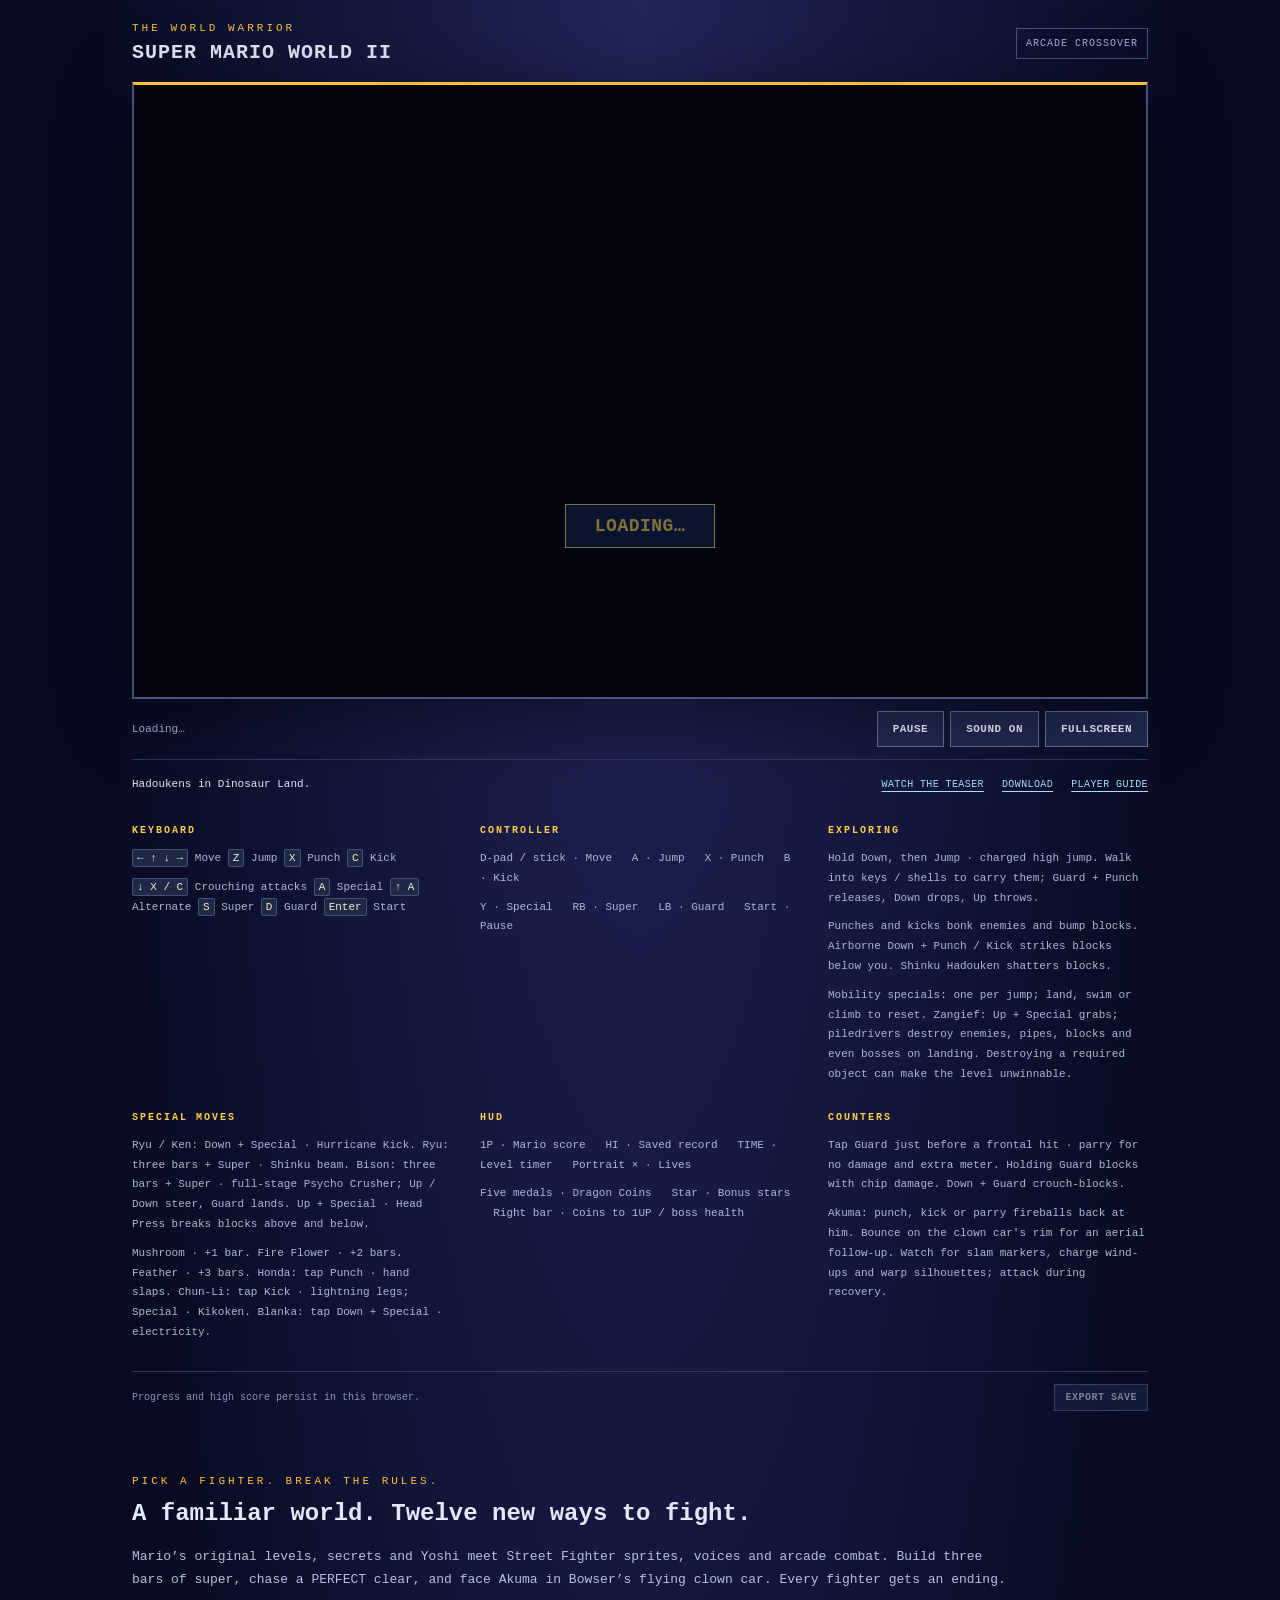
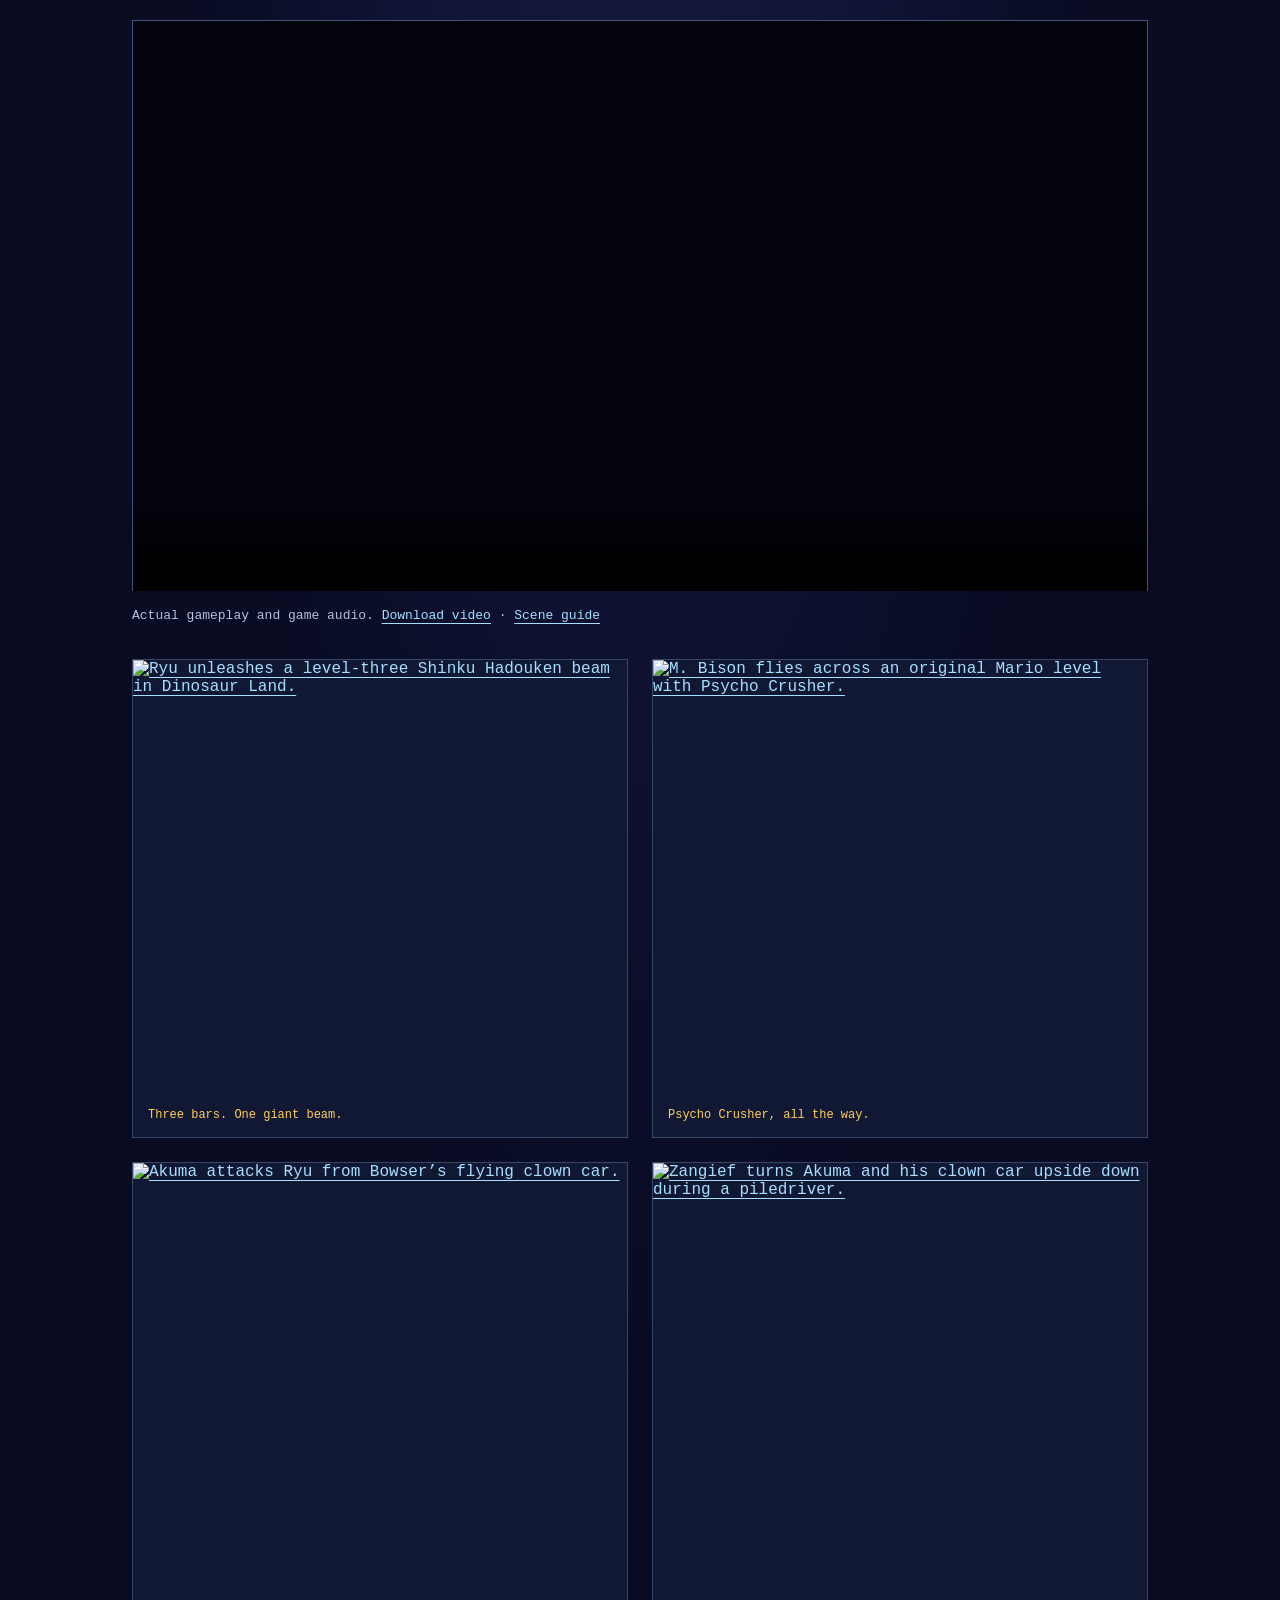
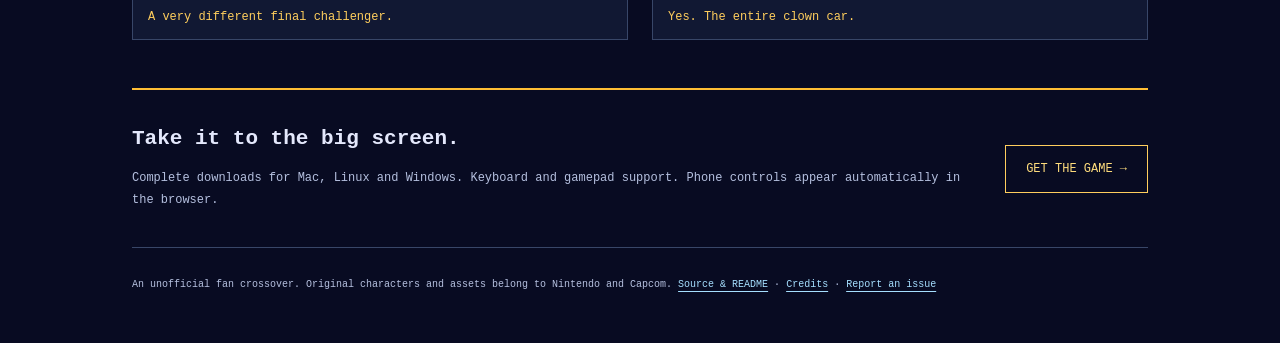
==== commit b74b0628: "Fix iOS sound, unleash piledrivers and recut the gameplay teaser" ====
--- a/web/index.html
+++ b/web/index.html
@@ -25,7 +25,7 @@
 <link rel="apple-touch-icon" sizes="180x180" href="media/apple-touch-icon.png">
 <link rel="stylesheet" href="style.css">
 <script type="application/ld+json">
-{"@context":"https://schema.org","@type":"VideoGame","name":"Super Mario World II — The World Warrior","url":"https://mikolalysenko.github.io/smw-street-fighter/","image":"https://mikolalysenko.github.io/smw-street-fighter/media/og-image.jpg","description":"An unofficial arcade crossover: twelve Street Fighter fighters in Mario’s original world, with supers and an Akuma finale.","genre":["Platformer","Fighting"],"playMode":"SinglePlayer","gamePlatform":["Web browser","macOS","Linux","Windows"],"trailer":{"@type":"VideoObject","name":"Super Mario World II — The World Warrior gameplay teaser","description":"Actual gameplay: character select, Shinku Hadouken, Lightning Legs, Psycho Crusher, Akuma and a clown-car piledriver.","thumbnailUrl":"https://mikolalysenko.github.io/smw-street-fighter/media/cover.jpg","contentUrl":"https://mikolalysenko.github.io/smw-street-fighter/media/teaser.mp4","uploadDate":"2026-10-12","duration":"PT53S"}}
+{"@context":"https://schema.org","@type":"VideoGame","name":"Super Mario World II — The World Warrior","url":"https://mikolalysenko.github.io/smw-street-fighter/","image":"https://mikolalysenko.github.io/smw-street-fighter/media/og-image.jpg","description":"An unofficial arcade crossover: twelve Street Fighter fighters in Mario’s original world, with supers and an Akuma finale.","genre":["Platformer","Fighting"],"playMode":"SinglePlayer","gamePlatform":["Web browser","macOS","Linux","Windows"],"trailer":{"@type":"VideoObject","name":"Super Mario World II — The World Warrior gameplay teaser","description":"Actual gameplay: character select, Shinku Hadouken, Lightning Legs, Psycho Crusher, Akuma and a clown-car piledriver.","thumbnailUrl":"https://mikolalysenko.github.io/smw-street-fighter/media/cover.jpg","contentUrl":"https://mikolalysenko.github.io/smw-street-fighter/media/teaser.mp4","uploadDate":"2026-10-12","duration":"PT23S"}}
 </script>
 </head>
 <body>
@@ -48,8 +48,8 @@
     <p class="phone-help"><strong>TOUCH</strong><span>Hold the direction pad and an attack together. Slide diagonally for special motions. START opens menus; JUMP confirms. Turn your phone sideways for a larger play area.</span></p>
     <p><strong>KEYBOARD</strong><span><kbd>← ↑ ↓ →</kbd> Move <kbd>Z</kbd> Jump <kbd>X</kbd> Punch <kbd>C</kbd> Kick</span><span><kbd>↓ X / C</kbd> Crouching attacks <kbd>A</kbd> Special <kbd>↑ A</kbd> Alternate <kbd>S</kbd> Super <kbd>D</kbd> Guard <kbd>Enter</kbd> Start</span></p>
     <p><strong>CONTROLLER</strong><span>D-pad / stick · Move &nbsp; A · Jump &nbsp; X · Punch &nbsp; B · Kick</span><span>Y · Special &nbsp; RB · Super &nbsp; LB · Guard &nbsp; Start · Pause</span></p>
-    <p><strong>EXPLORING</strong><span>Hold Down, then Jump · charged high jump. Walk into keys / shells to carry them; Guard + Punch releases, Down drops, Up throws.</span><span>Punches and kicks bonk enemies and bump blocks. Airborne Down + Punch / Kick strikes blocks below you. Shinku Hadouken shatters blocks.</span><span>Mobility specials: one per jump; land, swim or climb to reset. Zangief: Up + Special grabs; Super can grab Akuma and his car. Slam damage happens on landing.</span></p>
-    <p><strong>SPECIAL MOVES</strong><span>Ryu / Ken: Down + Special · Hurricane Kick. Ryu: three bars + Super · Shinku beam. Bison: three bars + Super · full-stage Psycho Crusher; Up / Down steer, Guard lands.</span><span>Mushroom · +1 bar. Fire Flower · +2 bars. Feather · +3 bars. Honda: tap Punch · hand slaps. Chun-Li: tap Kick · lightning legs; Special · Kikoken. Blanka: tap Down + Special · electricity.</span><span data-debug hidden>Pause → Akuma Battle · jump to the final fight with full health and three bars.</span></p>
+    <p><strong>EXPLORING</strong><span>Hold Down, then Jump · charged high jump. Walk into keys / shells to carry them; Guard + Punch releases, Down drops, Up throws.</span><span>Punches and kicks bonk enemies and bump blocks. Airborne Down + Punch / Kick strikes blocks below you. Shinku Hadouken shatters blocks.</span><span>Mobility specials: one per jump; land, swim or climb to reset. Zangief: Up + Special grabs; piledrivers destroy enemies, pipes, blocks and even bosses on landing. Destroying a required object can make the level unwinnable.</span></p>
+    <p><strong>SPECIAL MOVES</strong><span>Ryu / Ken: Down + Special · Hurricane Kick. Ryu: three bars + Super · Shinku beam. Bison: three bars + Super · full-stage Psycho Crusher; Up / Down steer, Guard lands. Up + Special · Head Press breaks blocks above and below.</span><span>Mushroom · +1 bar. Fire Flower · +2 bars. Feather · +3 bars. Honda: tap Punch · hand slaps. Chun-Li: tap Kick · lightning legs; Special · Kikoken. Blanka: tap Down + Special · electricity.</span><span data-debug hidden>Pause → Akuma Battle · jump to the final fight with full health and three bars.</span></p>
     <p><strong>HUD</strong><span>1P · Mario score &nbsp; HI · Saved record &nbsp; TIME · Level timer &nbsp; Portrait × · Lives</span><span>Five medals · Dragon Coins &nbsp; Star · Bonus stars &nbsp; Right bar · Coins to 1UP / boss health</span></p>
     <p><strong>COUNTERS</strong><span>Tap Guard just before a frontal hit · parry for no damage and extra meter. Holding Guard blocks with chip damage. Down + Guard crouch-blocks.</span><span>Akuma: punch, kick or parry fireballs back at him. Bounce on the clown car's rim for an aerial follow-up. Watch for slam markers, charge wind-ups and warp silhouettes; attack during recovery.</span></p>
   </section>
@@ -58,8 +58,8 @@
     <p class="eyebrow">PICK A FIGHTER. BREAK THE RULES.</p>
     <h2 id="teaser-title">A familiar world. Twelve new ways to fight.</h2>
     <p>Mario’s original levels, secrets and Yoshi meet Street Fighter sprites, voices and arcade combat. Build three bars of super, chase a PERFECT clear, and face Akuma in Bowser’s flying clown car. Every fighter gets an ending.</p>
-    <video id="teaser-video" controls playsinline preload="none" poster="media/cover.jpg" width="1920" height="1080" aria-label="Gameplay teaser featuring character select, super moves and the Akuma finale">
-      <source src="media/teaser.mp4" type="video/mp4">
+    <video id="teaser-video" controls playsinline preload="none" poster="media/cover.jpg?v=__BUILD__" width="1920" height="1080" aria-label="Gameplay teaser featuring character select, super moves and the Akuma finale">
+      <source src="media/teaser.mp4?v=__BUILD__" type="video/mp4">
       <a href="media/teaser.mp4">Download the gameplay teaser.</a>
     </video>
     <p class="media-note">Actual gameplay and game audio. <a href="media/teaser.mp4" download>Download video</a> · <a href="https://github.com/mikolalysenko/smw-street-fighter/blob/main/dev/media/README.md">Scene guide</a></p>
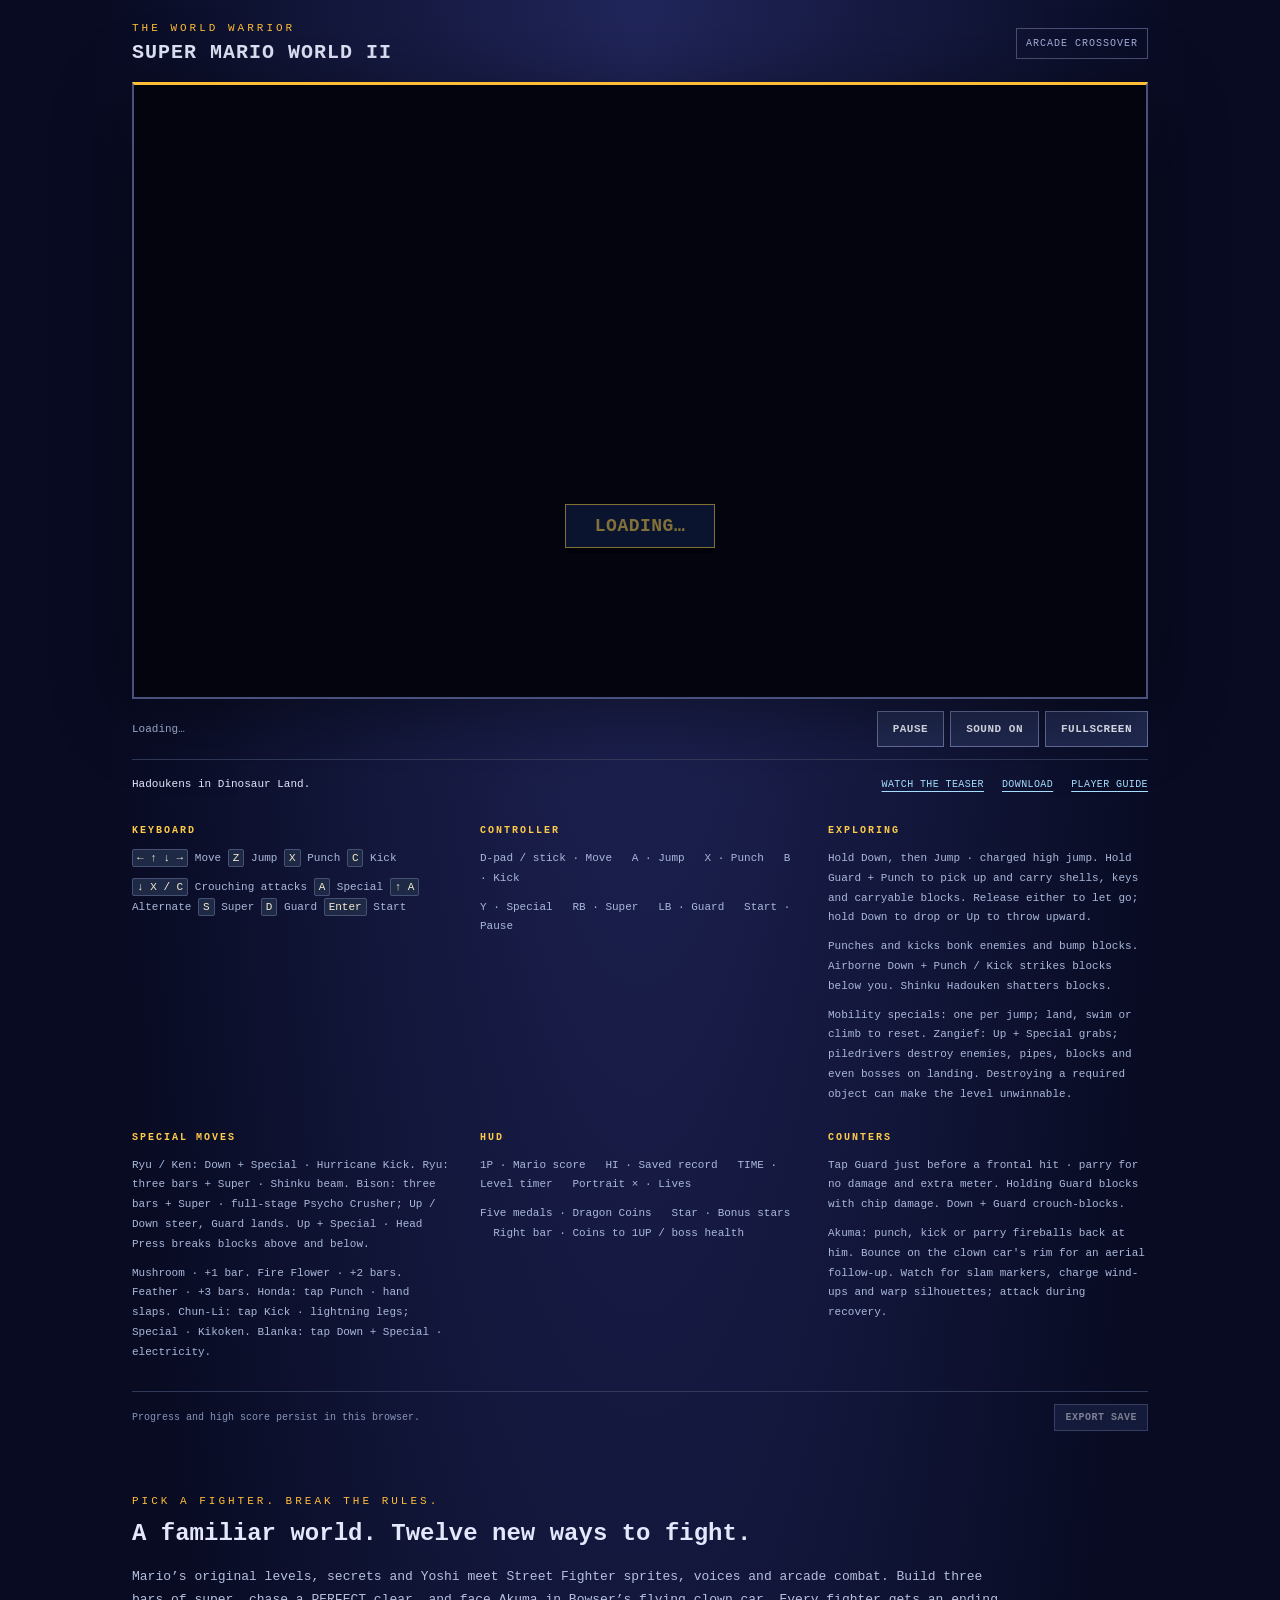
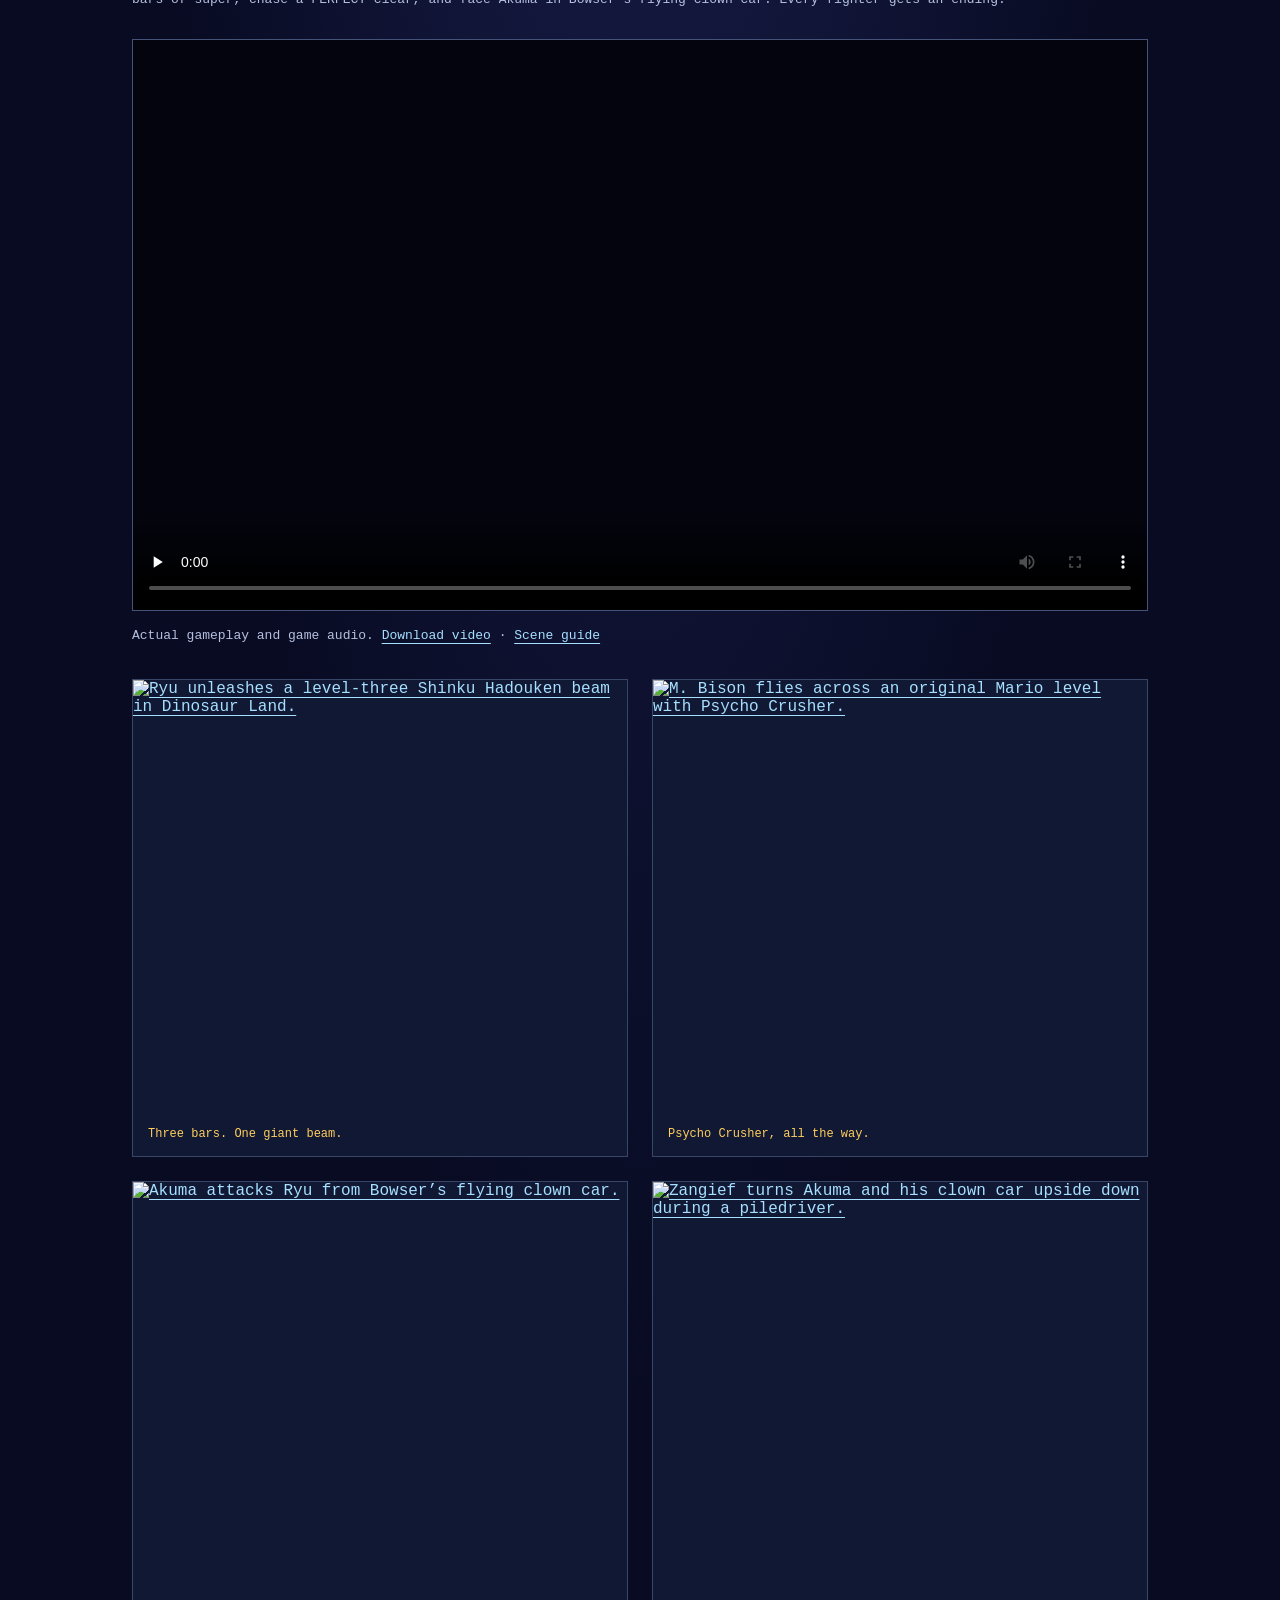
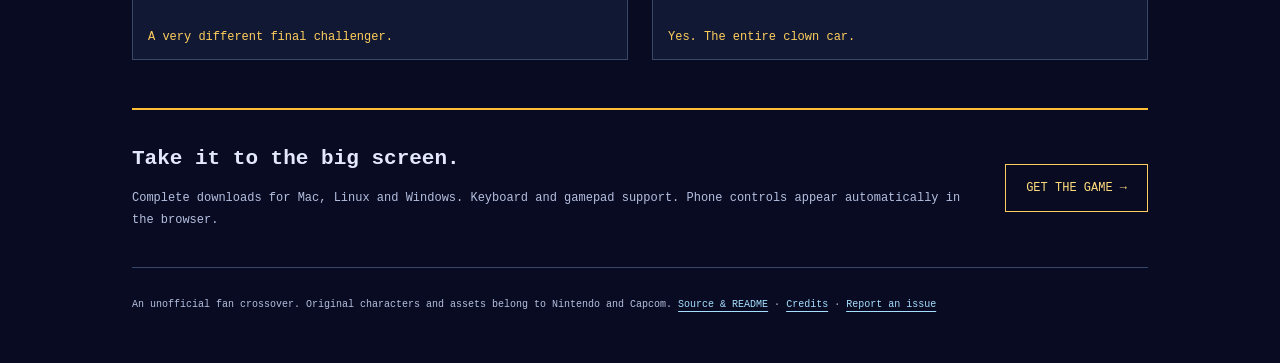
==== commit 2397c830: "Require held Guard and Punch to pick up and carry objects" ====
--- a/web/index.html
+++ b/web/index.html
@@ -48,7 +48,7 @@
     <p class="phone-help"><strong>TOUCH</strong><span>Hold the direction pad and an attack together. Slide diagonally for special motions. START opens menus; JUMP confirms. Turn your phone sideways for a larger play area.</span></p>
     <p><strong>KEYBOARD</strong><span><kbd>← ↑ ↓ →</kbd> Move <kbd>Z</kbd> Jump <kbd>X</kbd> Punch <kbd>C</kbd> Kick</span><span><kbd>↓ X / C</kbd> Crouching attacks <kbd>A</kbd> Special <kbd>↑ A</kbd> Alternate <kbd>S</kbd> Super <kbd>D</kbd> Guard <kbd>Enter</kbd> Start</span></p>
     <p><strong>CONTROLLER</strong><span>D-pad / stick · Move &nbsp; A · Jump &nbsp; X · Punch &nbsp; B · Kick</span><span>Y · Special &nbsp; RB · Super &nbsp; LB · Guard &nbsp; Start · Pause</span></p>
-    <p><strong>EXPLORING</strong><span>Hold Down, then Jump · charged high jump. Walk into keys / shells to carry them; Guard + Punch releases, Down drops, Up throws.</span><span>Punches and kicks bonk enemies and bump blocks. Airborne Down + Punch / Kick strikes blocks below you. Shinku Hadouken shatters blocks.</span><span>Mobility specials: one per jump; land, swim or climb to reset. Zangief: Up + Special grabs; piledrivers destroy enemies, pipes, blocks and even bosses on landing. Destroying a required object can make the level unwinnable.</span></p>
+    <p><strong>EXPLORING</strong><span>Hold Down, then Jump · charged high jump. Hold Guard + Punch to pick up and carry shells, keys and carryable blocks. Release either to let go; hold Down to drop or Up to throw upward.</span><span>Punches and kicks bonk enemies and bump blocks. Airborne Down + Punch / Kick strikes blocks below you. Shinku Hadouken shatters blocks.</span><span>Mobility specials: one per jump; land, swim or climb to reset. Zangief: Up + Special grabs; piledrivers destroy enemies, pipes, blocks and even bosses on landing. Destroying a required object can make the level unwinnable.</span></p>
     <p><strong>SPECIAL MOVES</strong><span>Ryu / Ken: Down + Special · Hurricane Kick. Ryu: three bars + Super · Shinku beam. Bison: three bars + Super · full-stage Psycho Crusher; Up / Down steer, Guard lands. Up + Special · Head Press breaks blocks above and below.</span><span>Mushroom · +1 bar. Fire Flower · +2 bars. Feather · +3 bars. Honda: tap Punch · hand slaps. Chun-Li: tap Kick · lightning legs; Special · Kikoken. Blanka: tap Down + Special · electricity.</span><span data-debug hidden>Pause → Akuma Battle · jump to the final fight with full health and three bars.</span></p>
     <p><strong>HUD</strong><span>1P · Mario score &nbsp; HI · Saved record &nbsp; TIME · Level timer &nbsp; Portrait × · Lives</span><span>Five medals · Dragon Coins &nbsp; Star · Bonus stars &nbsp; Right bar · Coins to 1UP / boss health</span></p>
     <p><strong>COUNTERS</strong><span>Tap Guard just before a frontal hit · parry for no damage and extra meter. Holding Guard blocks with chip damage. Down + Guard crouch-blocks.</span><span>Akuma: punch, kick or parry fireballs back at him. Bounce on the clown car's rim for an aerial follow-up. Watch for slam markers, charge wind-ups and warp silhouettes; attack during recovery.</span></p>
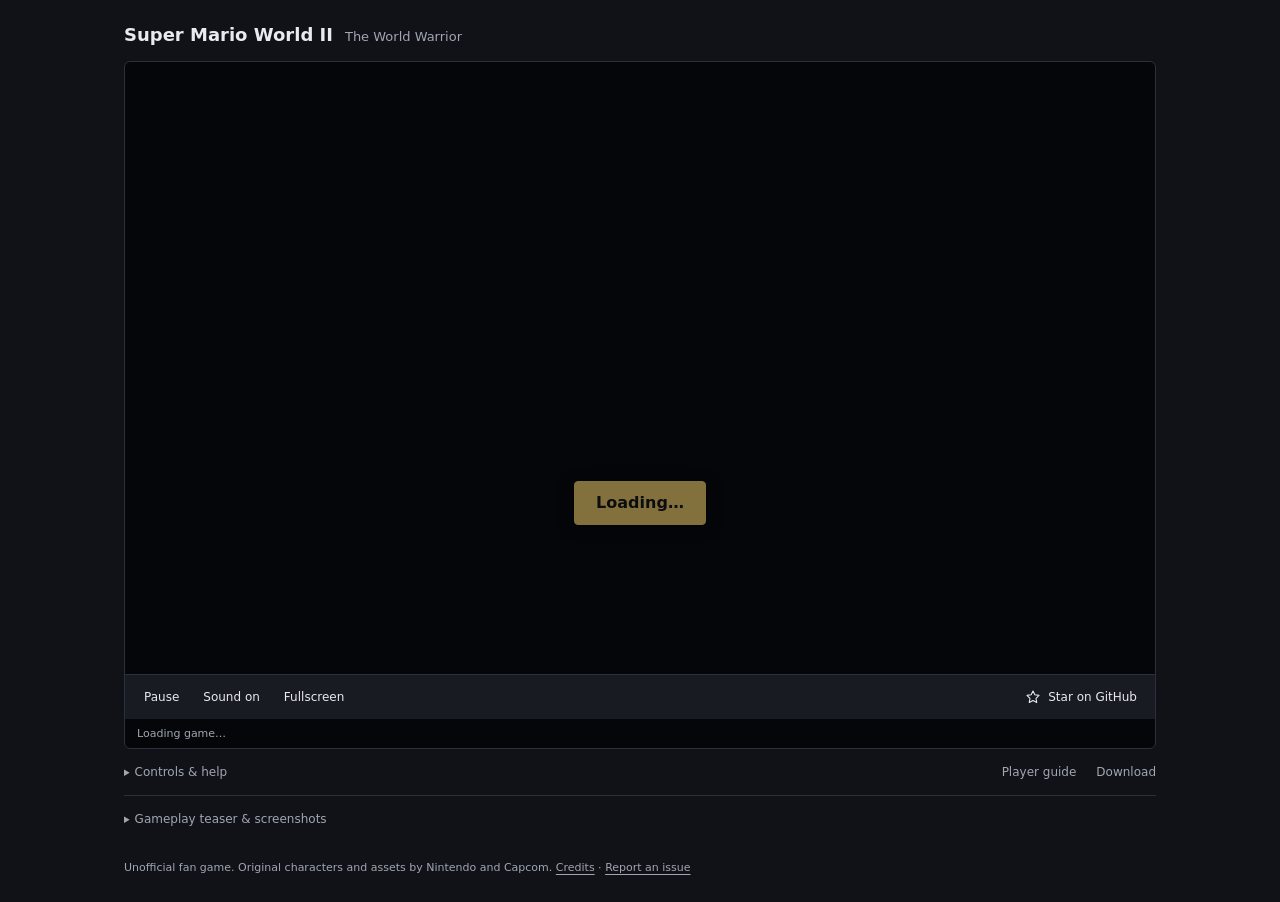
==== commit 75e76aab: "Simplify the web player and add a persistent GitHub star link" ====
--- a/web/index.html
+++ b/web/index.html
@@ -5,7 +5,7 @@
 <meta name="viewport" content="width=device-width,initial-scale=1,viewport-fit=cover">
 <meta name="apple-mobile-web-app-capable" content="yes">
 <meta name="apple-mobile-web-app-status-bar-style" content="black-translucent">
-<meta name="theme-color" content="#080b22">
+<meta name="theme-color" content="#101217">
 <title>Super Mario World II — The World Warrior</title>
 <meta name="description" content="Hadoukens in Dinosaur Land. Play twelve Street Fighter fighters through Super Mario World, with three-bar supers, an Akuma finale and character endings. Play free in your browser or download for Mac, Linux and Windows.">
 <link rel="canonical" href="https://mikolalysenko.github.io/smw-street-fighter/">
@@ -23,17 +23,19 @@
 <meta name="twitter:image" content="https://mikolalysenko.github.io/smw-street-fighter/media/og-image.jpg">
 <link rel="icon" type="image/png" sizes="32x32" href="media/favicon.png">
 <link rel="apple-touch-icon" sizes="180x180" href="media/apple-touch-icon.png">
-<link rel="stylesheet" href="style.css">
+<link rel="stylesheet" href="style.css?v=__BUILD__">
 <script type="application/ld+json">
 {"@context":"https://schema.org","@type":"VideoGame","name":"Super Mario World II — The World Warrior","url":"https://mikolalysenko.github.io/smw-street-fighter/","image":"https://mikolalysenko.github.io/smw-street-fighter/media/og-image.jpg","description":"An unofficial arcade crossover: twelve Street Fighter fighters in Mario’s original world, with supers and an Akuma finale.","genre":["Platformer","Fighting"],"playMode":"SinglePlayer","gamePlatform":["Web browser","macOS","Linux","Windows"],"trailer":{"@type":"VideoObject","name":"Super Mario World II — The World Warrior gameplay teaser","description":"Actual gameplay: character select, Shinku Hadouken, Lightning Legs, Psycho Crusher, Akuma and a clown-car piledriver.","thumbnailUrl":"https://mikolalysenko.github.io/smw-street-fighter/media/cover.jpg","contentUrl":"https://mikolalysenko.github.io/smw-street-fighter/media/teaser.mp4","uploadDate":"2026-10-12","duration":"PT23S"}}
 </script>
 </head>
 <body>
 <main>
-  <header><div><p class="eyebrow">THE WORLD WARRIOR</p><h1>SUPER MARIO WORLD II</h1></div><span class="tag">ARCADE CROSSOVER</span></header>
+  <header><h1>Super Mario World II</h1><p>The World Warrior</p></header>
   <section id="cabinet" aria-label="Super Mario World II — The World Warrior">
-    <canvas id="screen" width="256" height="224" tabindex="0" aria-label="Game screen. Press Enter to start. Arrow keys move, Z jumps, X punches, A performs a special, S performs a super."></canvas>
-    <button id="play" class="play" disabled>LOADING…</button>
+    <div class="playfield">
+      <canvas id="screen" width="256" height="224" tabindex="0" aria-label="Game screen. Press Enter to start. Arrow keys move, Z jumps, X punches, A performs a special, S performs a super."></canvas>
+      <button id="play" class="play" disabled>Loading…</button>
+    </div>
     <div id="touch-controls" hidden aria-label="Touch game controls">
       <div class="touch-menu"><button data-key="Escape" aria-label="Back">BACK</button><button data-key="Enter" aria-label="Start or pause">START</button><button id="touch-expand" aria-label="Expand or restore game">EXPAND</button></div>
       <div class="touch-dpad" data-dpad aria-label="Movement pad; slide for diagonals">
@@ -41,37 +43,40 @@
       </div>
       <div class="touch-actions"><button data-key="KeyD">GUARD</button><button data-key="KeyA">SPECIAL</button><button data-key="KeyS">SUPER</button><button data-key="KeyX">PUNCH</button><button data-key="KeyC">KICK</button><button data-key="KeyZ" class="touch-jump">JUMP</button></div>
     </div>
+    <nav class="player-toolbar" aria-label="Game controls">
+      <div class="player-actions"><button id="pause">Pause</button><button id="mute">Sound on</button><button id="fullscreen">Fullscreen</button></div>
+      <a class="repo-link" href="https://github.com/mikolalysenko/smw-street-fighter" target="_blank" rel="noopener noreferrer" aria-label="Star the repository on GitHub (opens a new tab)"><svg viewBox="0 0 24 24" width="16" height="16" aria-hidden="true"><path d="m12 3 2.8 5.7 6.2.9-4.5 4.4 1.1 6.2-5.6-3-5.6 3 1.1-6.2L3 9.6l6.2-.9Z"/></svg>Star on GitHub</a>
+    </nav>
+    <p id="status" role="status">Loading game…</p>
   </section>
-  <nav aria-label="Game controls"><span id="status" role="status">Loading…</span><div><button id="pause">PAUSE</button><button id="mute">SOUND ON</button><button id="fullscreen">FULLSCREEN</button></div></nav>
-  <div class="product-links"><span>Hadoukens in Dinosaur Land.</span><a href="#teaser">WATCH THE TEASER</a><a href="https://github.com/mikolalysenko/smw-street-fighter/releases/latest">DOWNLOAD</a><a href="https://github.com/mikolalysenko/smw-street-fighter/blob/main/docs/PLAYING.md">PLAYER GUIDE</a></div>
-  <section class="controls" aria-label="How to play">
-    <p class="phone-help"><strong>TOUCH</strong><span>Hold the direction pad and an attack together. Slide diagonally for special motions. START opens menus; JUMP confirms. Turn your phone sideways for a larger play area.</span></p>
-    <p><strong>KEYBOARD</strong><span><kbd>← ↑ ↓ →</kbd> Move <kbd>Z</kbd> Jump <kbd>X</kbd> Punch <kbd>C</kbd> Kick</span><span><kbd>↓ X / C</kbd> Crouching attacks <kbd>A</kbd> Special <kbd>↑ A</kbd> Alternate <kbd>S</kbd> Super <kbd>D</kbd> Guard <kbd>Enter</kbd> Start</span></p>
-    <p><strong>CONTROLLER</strong><span>D-pad / stick · Move &nbsp; A · Jump &nbsp; X · Punch &nbsp; B · Kick</span><span>Y · Special &nbsp; RB · Super &nbsp; LB · Guard &nbsp; Start · Pause</span></p>
-    <p><strong>EXPLORING</strong><span>Hold Down, then Jump · charged high jump. Hold Guard + Punch to pick up and carry shells, keys and carryable blocks. Release either to let go; hold Down to drop or Up to throw upward.</span><span>Punches and kicks bonk enemies and bump blocks. Airborne Down + Punch / Kick strikes blocks below you. Shinku Hadouken shatters blocks.</span><span>Mobility specials: one per jump; land, swim or climb to reset. Zangief: Up + Special grabs; piledrivers destroy enemies, pipes, blocks and even bosses on landing. Destroying a required object can make the level unwinnable.</span></p>
-    <p><strong>SPECIAL MOVES</strong><span>Ryu / Ken: Down + Special · Hurricane Kick. Ryu: three bars + Super · Shinku beam. Bison: three bars + Super · full-stage Psycho Crusher; Up / Down steer, Guard lands. Up + Special · Head Press breaks blocks above and below.</span><span>Mushroom · +1 bar. Fire Flower · +2 bars. Feather · +3 bars. Honda: tap Punch · hand slaps. Chun-Li: tap Kick · lightning legs; Special · Kikoken. Blanka: tap Down + Special · electricity.</span><span data-debug hidden>Pause → Akuma Battle · jump to the final fight with full health and three bars.</span></p>
-    <p><strong>HUD</strong><span>1P · Mario score &nbsp; HI · Saved record &nbsp; TIME · Level timer &nbsp; Portrait × · Lives</span><span>Five medals · Dragon Coins &nbsp; Star · Bonus stars &nbsp; Right bar · Coins to 1UP / boss health</span></p>
-    <p><strong>COUNTERS</strong><span>Tap Guard just before a frontal hit · parry for no damage and extra meter. Holding Guard blocks with chip damage. Down + Guard crouch-blocks.</span><span>Akuma: punch, kick or parry fireballs back at him. Bounce on the clown car's rim for an aerial follow-up. Watch for slam markers, charge wind-ups and warp silhouettes; attack during recovery.</span></p>
-  </section>
-  <footer><span id="save-status">Progress and high score persist in this browser.</span><button id="export" disabled>EXPORT SAVE</button></footer>
-  <section class="showcase" id="teaser" aria-labelledby="teaser-title">
-    <p class="eyebrow">PICK A FIGHTER. BREAK THE RULES.</p>
-    <h2 id="teaser-title">A familiar world. Twelve new ways to fight.</h2>
-    <p>Mario’s original levels, secrets and Yoshi meet Street Fighter sprites, voices and arcade combat. Build three bars of super, chase a PERFECT clear, and face Akuma in Bowser’s flying clown car. Every fighter gets an ending.</p>
+  <div class="player-options">
+    <details id="help">
+      <summary>Controls &amp; help</summary>
+      <div class="controls">
+        <p class="phone-help"><strong>Touch</strong><span>Hold the direction pad and attack buttons together. Slide for diagonals. Start opens menus; Jump confirms. Turn your phone sideways for a larger play area.</span></p>
+        <p><strong>Keyboard</strong><span><kbd>← ↑ ↓ →</kbd> Move · <kbd>Z</kbd> Jump<br><kbd>X</kbd> Punch · <kbd>C</kbd> Kick<br><kbd>A</kbd> Special · <kbd>S</kbd> Super<br><kbd>D</kbd> Guard · <kbd>Enter</kbd> Start</span></p>
+        <p><strong>Controller</strong><span>D-pad / stick · Move<br>A · Jump · X · Punch · B · Kick<br>Y · Special · RB · Super<br>LB · Guard · Start · Pause</span></p>
+        <p><strong>Good to know</strong><span>Hold Down to crouch. Up / Down + Special changes your move. Hold Down, then Jump for a high jump.</span><span>Hold Guard + Punch to pick up and carry. Release either to let go; add Down to drop or Up to throw upward.</span><span>Mushroom +1 super bar · Flower +2 · Feather +3.</span></p>
+      </div>
+      <p data-debug hidden>Debug: Pause → Player Select / Akuma Battle.</p>
+      <div class="save-tools"><span id="save-status">Progress and high score stay in this browser.</span><button id="export" disabled>Export save</button></div>
+    </details>
+    <nav class="quick-links" aria-label="Game resources"><a href="https://github.com/mikolalysenko/smw-street-fighter/blob/main/docs/PLAYING.md" target="_blank" rel="noopener noreferrer">Player guide</a><a href="https://github.com/mikolalysenko/smw-street-fighter/releases/latest" target="_blank" rel="noopener noreferrer">Download</a></nav>
+  </div>
+  <details class="showcase" id="teaser">
+    <summary>Gameplay teaser &amp; screenshots</summary>
     <video id="teaser-video" controls playsinline preload="none" poster="media/cover.jpg?v=__BUILD__" width="1920" height="1080" aria-label="Gameplay teaser featuring character select, super moves and the Akuma finale">
       <source src="media/teaser.mp4?v=__BUILD__" type="video/mp4">
       <a href="media/teaser.mp4">Download the gameplay teaser.</a>
     </video>
-    <p class="media-note">Actual gameplay and game audio. <a href="media/teaser.mp4" download>Download video</a> · <a href="https://github.com/mikolalysenko/smw-street-fighter/blob/main/dev/media/README.md">Scene guide</a></p>
     <div class="gallery">
       <figure><a href="media/shinku.png"><img src="media/shinku.png" width="768" height="672" loading="lazy" alt="Ryu unleashes a level-three Shinku Hadouken beam in Dinosaur Land."></a><figcaption>Three bars. One giant beam.</figcaption></figure>
       <figure><a href="media/psycho-crusher.png"><img src="media/psycho-crusher.png" width="768" height="672" loading="lazy" alt="M. Bison flies across an original Mario level with Psycho Crusher."></a><figcaption>Psycho Crusher, all the way.</figcaption></figure>
       <figure><a href="media/akuma.png"><img src="media/akuma.png" width="768" height="672" loading="lazy" alt="Akuma attacks Ryu from Bowser’s flying clown car."></a><figcaption>A very different final challenger.</figcaption></figure>
       <figure><a href="media/piledriver.png"><img src="media/piledriver.png" width="768" height="672" loading="lazy" alt="Zangief turns Akuma and his clown car upside down during a piledriver."></a><figcaption>Yes. The entire clown car.</figcaption></figure>
     </div>
-    <div class="download-panel"><div><h2>Take it to the big screen.</h2><p>Complete downloads for Mac, Linux and Windows. Keyboard and gamepad support. Phone controls appear automatically in the browser.</p></div><a class="download-button" href="https://github.com/mikolalysenko/smw-street-fighter/releases/latest">GET THE GAME →</a></div>
-    <p class="credits">An unofficial fan crossover. Original characters and assets belong to Nintendo and Capcom. <a href="https://github.com/mikolalysenko/smw-street-fighter">Source &amp; README</a> · <a href="ASSETS.md">Credits</a> · <a href="https://github.com/mikolalysenko/smw-street-fighter/issues">Report an issue</a></p>
-  </section>
+  </details>
+  <footer>Unofficial fan game. Original characters and assets by Nintendo and Capcom. <a href="ASSETS.md">Credits</a> · <a href="https://github.com/mikolalysenko/smw-street-fighter/issues" target="_blank" rel="noopener noreferrer">Report an issue</a></footer>
 </main>
 <script type="module" src="app.mjs"></script>
 </body>
--- a/web/style.css
+++ b/web/style.css
@@ -1,38 +1,202 @@
-:root{color-scheme:dark;font-family:ui-monospace,SFMono-Regular,Consolas,monospace;background:#080b22;color:#e4e8fc}
-*{box-sizing:border-box}body{margin:0;background:radial-gradient(ellipse at top,#20255a,transparent 60%);min-height:100vh}main{max-width:1080px;margin:auto;padding:22px 32px}header{display:flex;align-items:center;justify-content:space-between;margin-bottom:18px;gap:12px}.eyebrow{color:#ffbd39;font-size:11px;letter-spacing:3px;margin:0 0 7px}h1{font-size:20px;letter-spacing:1px;margin:0;font-weight:900}.tag{font-size:10px;letter-spacing:1px;border:1px solid #4b4f75;padding:9px;color:#a5b2dd}
-#cabinet{position:relative;display:flex;align-items:center;justify-content:center;min-height:224px;background:#03040d;border:2px solid #49517e;border-top:3px solid #ffbe35;box-shadow:0 12px 70px #0007}canvas{display:block;width:auto;height:min(68vh,672px);max-width:100%;aspect-ratio:256/224;object-fit:contain;image-rendering:pixelated;outline:none}canvas:focus-visible{outline:1px solid #ffcd46;outline-offset:-2px}.play{position:absolute;top:72%;left:50%;transform:translate(-50%,-50%);font-size:18px;min-width:150px;background:#142452;border-color:#ffda59;color:#ffdd66;box-shadow:0 5px 0 #0008}button{font:inherit;font-size:11px;font-weight:bold;letter-spacing:.5px;cursor:pointer;color:#eff2ff;background:#202951;border:1px solid #65709e;padding:11px 15px}button:hover{color:#ffe06b;border-color:#ffcf4f}button:focus-visible{outline:2px solid #ffe173;outline-offset:3px}button:disabled{opacity:.5;cursor:wait}[hidden]{display:none!important}
-nav{display:flex;justify-content:space-between;align-items:center;padding:12px 0;border-bottom:1px solid #303958;gap:10px}nav>div{display:flex;gap:6px}#status{font-size:11px;color:#a9b8df}#status[data-error]{color:#ff8e86}.controls{display:flex;gap:32px;padding:14px 0}.controls p{flex:1;margin:0;display:flex;flex-direction:column;gap:9px;font-size:11px;line-height:1.8;color:#a9b8db}.controls strong{font-size:10px;letter-spacing:2px;color:#ffcb4a}kbd{font:inherit;color:#f5ebd0;background:#1e2946;border:1px solid #455074;padding:2px 4px;border-radius:2px}footer{display:flex;justify-content:space-between;align-items:center;gap:16px;color:#8795bb;font-size:10px;border-top:1px solid #303958;padding-top:12px}footer button{font-size:10px;padding:7px 10px}#cabinet:fullscreen{border:0;width:100vw;height:100vh}#cabinet:fullscreen canvas{height:100vh;width:auto;max-width:100vw}
-@media(max-width:700px){main{padding:16px 12px}h1{font-size:15px}.tag{display:none}canvas{width:100%;height:auto;max-height:70vh}nav{flex-wrap:wrap}.controls{flex-direction:column;gap:18px}nav button{padding:10px}footer{align-items:flex-start}}
-a{color:#a6dfff;text-underline-offset:4px}a:hover{color:#ffdc65}.product-links{display:flex;align-items:center;gap:18px;flex-wrap:wrap;padding:18px 0;font-size:11px}.product-links>span{margin-right:auto;color:#e4e8fc}.product-links>a{font-size:10px;letter-spacing:.4px}.controls{display:grid;grid-template-columns:repeat(3,minmax(0,1fr));gap:24px 28px;padding-bottom:28px}.showcase{padding:64px 0 12px;scroll-margin-top:24px}.showcase h2{font-size:24px;line-height:1.25;margin:12px 0 16px}.showcase>p:not(.eyebrow){font-size:13px;line-height:1.8;color:#b5c0df;max-width:880px}.showcase video{display:block;width:100%;height:auto;aspect-ratio:16/9;border:1px solid #455379;margin-top:28px;background:#03040d}.showcase .media-note{font-size:11px}.gallery{display:grid;grid-template-columns:1fr 1fr;gap:24px;margin:32px 0 48px}.gallery figure{margin:0;background:#111833;border:1px solid #384668}.gallery img{display:block;width:100%;height:auto;image-rendering:pixelated}.gallery figcaption{padding:15px;font-size:12px;color:#ffce5d}.download-panel{display:flex;align-items:center;gap:32px;border-top:2px solid #ffbe35;border-bottom:1px solid #384668;padding:24px 0}.download-panel>div{flex:1}.download-panel h2{font-size:21px}.download-panel p{font-size:12px;line-height:1.8;color:#b5c0df}.download-button{display:inline-block;padding:16px 20px;border:1px solid #ffce5d;text-decoration:none;color:#ffdd7d;font-size:12px;white-space:nowrap}.showcase .credits{font-size:10px!important;margin-top:28px}
-@media(max-width:700px){.controls{grid-template-columns:1fr}.product-links{gap:16px}.product-links>span{width:100%}.showcase{padding-top:42px}.showcase h2{font-size:20px}.gallery{gap:12px}.gallery figcaption{font-size:10px;padding:10px}.download-panel{align-items:flex-start;flex-direction:column;gap:12px}}
-.phone-help{display:none!important}
-#touch-controls{touch-action:none;user-select:none;-webkit-user-select:none;-webkit-touch-callout:none}
-#touch-controls button,.touch-dpad{touch-action:none}
-.phone .phone-help{display:flex!important}
-.phone main{padding:12px max(10px,env(safe-area-inset-right)) max(12px,env(safe-area-inset-bottom)) max(10px,env(safe-area-inset-left))}
-.phone header{margin-bottom:10px}.phone header h1{font-size:14px}.phone .tag{display:none}
-.phone #cabinet{flex-direction:column;overflow:hidden;touch-action:none}
-.phone #screen{width:100%;height:auto;max-height:58svh;flex:none}
-.phone .play{top:38%;z-index:3;min-height:48px}
-.phone #touch-controls{width:100%;display:grid;grid-template-columns:1fr 1.25fr;grid-template-rows:44px 144px;align-items:center;gap:8px;padding:8px 8px max(10px,env(safe-area-inset-bottom));background:#0d142a}
-.touch-menu{grid-column:1/-1;display:flex;gap:8px;justify-content:center}
-.touch-menu button{padding:7px 14px;min-width:64px;min-height:44px;font-size:10px}
-.touch-dpad{width:144px;height:144px;display:grid;grid-template-columns:repeat(3,48px);grid-template-rows:repeat(3,48px);border-radius:50%;background:#1c2543;justify-self:center}
-.touch-dpad button{padding:0;font-size:20px;background:#313b60;border:1px solid #69789b;min-width:44px;min-height:44px}
-.touch-dpad button:first-child{grid-column:2}.touch-dpad button:nth-child(2){grid-column:1;grid-row:2}.touch-dpad span{grid-column:2;grid-row:2;background:#313b60}.touch-dpad button:nth-child(4){grid-column:3;grid-row:2}.touch-dpad button:last-child{grid-column:2;grid-row:3}
-.touch-actions{display:grid;grid-template-columns:repeat(3,minmax(44px,1fr));gap:7px;max-width:228px;width:100%;justify-self:end}
-.touch-actions button{padding:0 2px;min-width:44px;height:56px;border-radius:12px;font-size:9px;letter-spacing:0;color:#e8eaff;background:#273963;border:2px solid #6379a5;box-shadow:0 3px 0 #060913}
-.touch-actions .touch-jump{color:#fff2bd;background:#634924;border-color:#e2b450}.touch-actions [data-key=KeyS]{background:#532c66;border-color:#bd7ee1}
-#touch-controls button.pressed{background:#6579ad;border-color:#fff4bc;color:#fff;transform:translateY(2px);box-shadow:none}
-.game-expanded{overflow:hidden}#cabinet.expanded{position:fixed;inset:0;z-index:100;width:100%;height:100dvh;border:0;padding:env(safe-area-inset-top) env(safe-area-inset-right) env(safe-area-inset-bottom) env(safe-area-inset-left)}
-@media(orientation:landscape){
- .phone main{padding-top:6px}.phone header,.phone nav #status{display:none}
- .phone #cabinet,.phone #cabinet:fullscreen{display:grid;grid-template-columns:minmax(146px,1fr) auto minmax(174px,1fr);height:calc(100svh - 58px);min-height:224px;padding:0 max(6px,env(safe-area-inset-right)) 0 max(6px,env(safe-area-inset-left))}
- .phone #cabinet.expanded,.phone #cabinet:fullscreen{height:100dvh;padding-top:env(safe-area-inset-top);padding-bottom:env(safe-area-inset-bottom)}
- .phone #screen{grid-column:2;grid-row:1;height:100%;width:auto;max-width:calc(100vw - 336px - env(safe-area-inset-left) - env(safe-area-inset-right));max-height:100%;object-fit:contain}
- .phone #touch-controls{display:contents}.phone .touch-dpad{grid-column:1;grid-row:1;align-self:center;transform:translateY(15px)}
- .phone .touch-menu{position:absolute;left:max(12px,env(safe-area-inset-left));top:12px;gap:4px;max-width:142px;flex-wrap:wrap}.phone .touch-menu button{font-size:9px;padding:6px;min-width:60px}
- .phone .touch-actions{grid-column:3;grid-row:1;padding-left:8px;align-self:center}
- .phone .play{top:50%;font-size:14px;min-width:120px}.phone nav{padding:8px 0;justify-content:center}
-}
-@media(orientation:portrait){.phone #cabinet.expanded #screen,.phone #cabinet:fullscreen #screen{max-height:calc(100dvh - 232px - env(safe-area-inset-top) - env(safe-area-inset-bottom))}}
+:root {
+  color-scheme: dark;
+  font-family: system-ui, -apple-system, BlinkMacSystemFont, "Segoe UI", sans-serif;
+  background: #101217;
+  color: #e8eaef;
+  --muted: #a0a6b2;
+  --line: #2b303a;
+}
+* { box-sizing: border-box; }
+body { margin: 0; }
+main { max-width: 1080px; margin: auto; padding: 24px; }
+header { display: flex; align-items: baseline; gap: 12px; margin-bottom: 16px; }
+h1 { font-size: 18px; font-weight: 650; margin: 0; }
+header p { font-size: 13px; color: var(--muted); margin: 0; }
+a { color: inherit; text-underline-offset: 3px; }
+a:hover, summary:hover { color: #ffdb72; }
+button, summary, .repo-link { -webkit-tap-highlight-color: transparent; }
+button {
+  font: inherit;
+  font-size: 12px;
+  cursor: pointer;
+  color: inherit;
+  background: transparent;
+  border: 1px solid transparent;
+  border-radius: 4px;
+  min-height: 36px;
+  padding: 8px 10px;
+}
+button:hover { background: #272c36; }
+button:disabled { opacity: .5; cursor: wait; }
+:where(button, a, summary):focus-visible { outline: 2px solid #ffdb72; outline-offset: 3px; }
+[hidden] { display: none !important; }
+#cabinet {
+  position: relative;
+  display: flex;
+  flex-direction: column;
+  background: #050609;
+  border: 1px solid var(--line);
+  border-radius: 6px;
+  overflow: hidden;
+}
+.playfield { position: relative; display: flex; justify-content: center; min-height: 224px; }
+canvas {
+  display: block;
+  width: auto;
+  height: min(68svh, 672px);
+  max-width: 100%;
+  aspect-ratio: 256 / 224;
+  object-fit: contain;
+  image-rendering: pixelated;
+  outline: none;
+}
+canvas:focus-visible { outline: 1px solid #ffdb72; outline-offset: -2px; }
+.play {
+  position: absolute;
+  top: 72%;
+  left: 50%;
+  transform: translate(-50%, -50%);
+  font-size: 16px;
+  font-weight: 600;
+  min-width: 132px;
+  min-height: 44px;
+  background: #ffdb72;
+  color: #151515;
+  border-color: #ffdb72;
+  box-shadow: 0 2px 16px #0006;
+}
+.play:hover { background: #ffe8a2; }
+.player-toolbar {
+  display: flex;
+  flex-wrap: wrap;
+  align-items: center;
+  justify-content: space-between;
+  gap: 8px;
+  padding: 4px 8px;
+  background: #181b22;
+  border-top: 1px solid var(--line);
+}
+.player-actions { display: flex; gap: 2px; }
+.repo-link {
+  display: inline-flex;
+  align-items: center;
+  gap: 7px;
+  margin-left: auto;
+  padding: 8px 10px;
+  min-height: 36px;
+  font-size: 12px;
+  white-space: nowrap;
+  text-decoration: none;
+}
+.repo-link svg { fill: none; stroke: currentColor; stroke-width: 1.6; stroke-linejoin: round; }
+#status { margin: 0; padding: 8px 12px; color: var(--muted); font-size: 11px; }
+#status[data-error] { color: #ff9b92; }
+.player-options { display: grid; grid-template-columns: 1fr auto; align-items: start; column-gap: 24px; position: relative; }
+summary { cursor: pointer; font-size: 12px; color: var(--muted); padding: 16px 0; }
+summary::marker { font-size: 10px; }
+#help { grid-column: 1; grid-row: 1; min-width: 0; }
+#help[open] { grid-column: 1 / -1; }
+.quick-links { grid-column: 2; grid-row: 1; display: flex; gap: 20px; font-size: 12px; padding: 16px 0; z-index: 1; }
+.quick-links a { color: var(--muted); text-decoration: none; }
+.quick-links a:hover { color: #ffdb72; }
+.controls { display: grid; grid-template-columns: repeat(3, minmax(0, 1fr)); gap: 24px; padding: 4px 0 20px; }
+.controls p { margin: 0; display: flex; flex-direction: column; gap: 8px; color: var(--muted); font-size: 12px; line-height: 1.9; }
+.controls strong { font-size: 12px; color: #e8eaef; font-weight: 600; }
+kbd { font: inherit; color: #e8eaef; }
+#help [data-debug] { color: var(--muted); font-size: 12px; }
+.save-tools { display: flex; align-items: center; justify-content: space-between; gap: 16px; border-top: 1px solid var(--line); padding: 12px 0; color: var(--muted); font-size: 12px; }
+.save-tools button { border-color: var(--line); white-space: nowrap; }
+.showcase { border-top: 1px solid var(--line); }
+.showcase video { display: block; width: 100%; height: auto; aspect-ratio: 16 / 9; margin: 8px 0 24px; background: #050609; }
+.gallery { display: grid; grid-template-columns: 1fr 1fr; gap: 20px; margin: 0 0 24px; }
+.gallery figure { margin: 0; }
+.gallery img { display: block; width: 100%; height: auto; image-rendering: pixelated; }
+.gallery figcaption { padding-top: 8px; font-size: 12px; color: var(--muted); }
+footer { padding-top: 16px; color: var(--muted); font-size: 11px; line-height: 1.8; }
+.phone-help { display: none !important; }
+#touch-controls { touch-action: none; user-select: none; -webkit-user-select: none; -webkit-touch-callout: none; }
+#touch-controls button, .touch-dpad { touch-action: none; }
+.phone .phone-help { display: flex !important; }
+.phone main { padding: 12px max(10px, env(safe-area-inset-right)) max(12px, env(safe-area-inset-bottom)) max(10px, env(safe-area-inset-left)); }
+.phone header { margin-bottom: 12px; }
+.phone #cabinet { touch-action: none; }
+.phone .playfield { width: 100%; min-height: 0; }
+.phone #screen { width: 100%; height: auto; max-height: 56svh; }
+.phone .play { z-index: 3; }
+.phone #touch-controls {
+  width: 100%;
+  display: grid;
+  grid-template-columns: 1fr 1.25fr;
+  grid-template-rows: 44px 144px;
+  align-items: center;
+  gap: 8px;
+  padding: 8px 8px max(10px, env(safe-area-inset-bottom));
+  background: #151921;
+}
+.touch-menu { grid-column: 1 / -1; display: flex; gap: 8px; justify-content: center; }
+.touch-menu button { padding: 7px 14px; min-width: 64px; min-height: 44px; font-size: 10px; }
+.touch-dpad { width: 144px; height: 144px; display: grid; grid-template-columns: repeat(3, 48px); grid-template-rows: repeat(3, 48px); border-radius: 50%; background: #202631; justify-self: center; }
+.touch-dpad button { padding: 0; font-size: 20px; background: #303847; border: 1px solid #596579; min-width: 44px; min-height: 44px; }
+.touch-dpad button:first-child { grid-column: 2; }
+.touch-dpad button:nth-child(2) { grid-column: 1; grid-row: 2; }
+.touch-dpad span { grid-column: 2; grid-row: 2; background: #303847; }
+.touch-dpad button:nth-child(4) { grid-column: 3; grid-row: 2; }
+.touch-dpad button:last-child { grid-column: 2; grid-row: 3; }
+.touch-actions { display: grid; grid-template-columns: repeat(3, minmax(44px, 1fr)); gap: 7px; max-width: 228px; width: 100%; justify-self: end; }
+.touch-actions button { padding: 0 2px; min-width: 44px; height: 56px; border-radius: 10px; font-size: 9px; color: #e8eaef; background: #293344; border: 1px solid #596579; }
+.touch-actions .touch-jump { color: #ffdf85; border-color: #a88948; }
+.touch-actions [data-key=KeyS] { color: #e0c6f8; border-color: #856899; }
+#touch-controls button.pressed { background: #586981; border-color: #ffdf85; color: #fff; }
+.phone .player-actions #pause, .phone .player-actions #fullscreen { display: none; }
+.phone .player-toolbar button, .phone .repo-link { min-height: 44px; }
+.game-expanded { overflow: hidden; }
+#cabinet.expanded, #cabinet:fullscreen {
+  position: fixed;
+  inset: 0;
+  z-index: 100;
+  width: 100%;
+  height: 100dvh;
+  border: 0;
+  border-radius: 0;
+  padding: env(safe-area-inset-top) env(safe-area-inset-right) env(safe-area-inset-bottom) env(safe-area-inset-left);
+}
+#cabinet.expanded .playfield, #cabinet:fullscreen .playfield { flex: 1; min-height: 0; }
+#cabinet.expanded canvas, #cabinet:fullscreen canvas { width: 100%; height: 100%; max-height: 100%; }
+#cabinet.expanded .player-toolbar, #cabinet:fullscreen .player-toolbar { flex: none; }
+@media (max-width: 700px) {
+  main { padding: 16px 12px; }
+  header { flex-direction: column; gap: 3px; }
+  h1 { font-size: 16px; }
+  header p { font-size: 12px; }
+  .controls { grid-template-columns: 1fr; gap: 20px; }
+  .quick-links { gap: 12px; }
+  .gallery { gap: 12px; }
+}
+@media (orientation: landscape) {
+  .phone main { padding-top: 6px; }
+  .phone header { display: none; }
+  .phone #cabinet {
+    display: grid;
+    grid-template-columns: minmax(146px, 1fr) auto minmax(174px, 1fr);
+    grid-template-rows: minmax(0, 1fr) auto;
+    height: calc(100svh - 12px);
+    min-height: 268px;
+    padding: 0 max(6px, env(safe-area-inset-right)) 0 max(6px, env(safe-area-inset-left));
+  }
+  .phone .playfield { grid-column: 2; grid-row: 1; height: 100%; min-width: 0; }
+  .phone #screen { width: auto; height: 100%; max-width: calc(100vw - 356px - env(safe-area-inset-left) - env(safe-area-inset-right)); max-height: 100%; }
+  .phone #touch-controls { display: contents; }
+  .phone .touch-dpad { grid-column: 1; grid-row: 1; align-self: center; transform: translateY(15px); }
+  .phone .touch-menu { position: absolute; left: max(8px, env(safe-area-inset-left)); top: 8px; gap: 4px; max-width: 142px; flex-wrap: wrap; }
+  .phone .touch-menu button { font-size: 9px; padding: 6px; min-width: 60px; }
+  .phone .touch-actions { grid-column: 3; grid-row: 1; padding-left: 8px; align-self: center; }
+  .phone .player-toolbar { grid-column: 1 / -1; grid-row: 2; margin: 0 -6px; }
+  .phone #status { grid-column: 1 / -1; }
+  .phone .play { top: 50%; font-size: 14px; min-width: 100px; }
+  .phone #cabinet.expanded, .phone #cabinet:fullscreen { height: 100dvh; padding-top: env(safe-area-inset-top); padding-bottom: env(safe-area-inset-bottom); }
+  .phone #cabinet.expanded canvas, .phone #cabinet:fullscreen canvas { width: auto; }
+}
+@media (orientation: portrait) {
+  .phone #cabinet.expanded .playfield, .phone #cabinet:fullscreen .playfield { flex: 1 1 0; overflow: hidden; }
+  .phone #cabinet.expanded #touch-controls, .phone #cabinet:fullscreen #touch-controls { flex: none; }
+}
